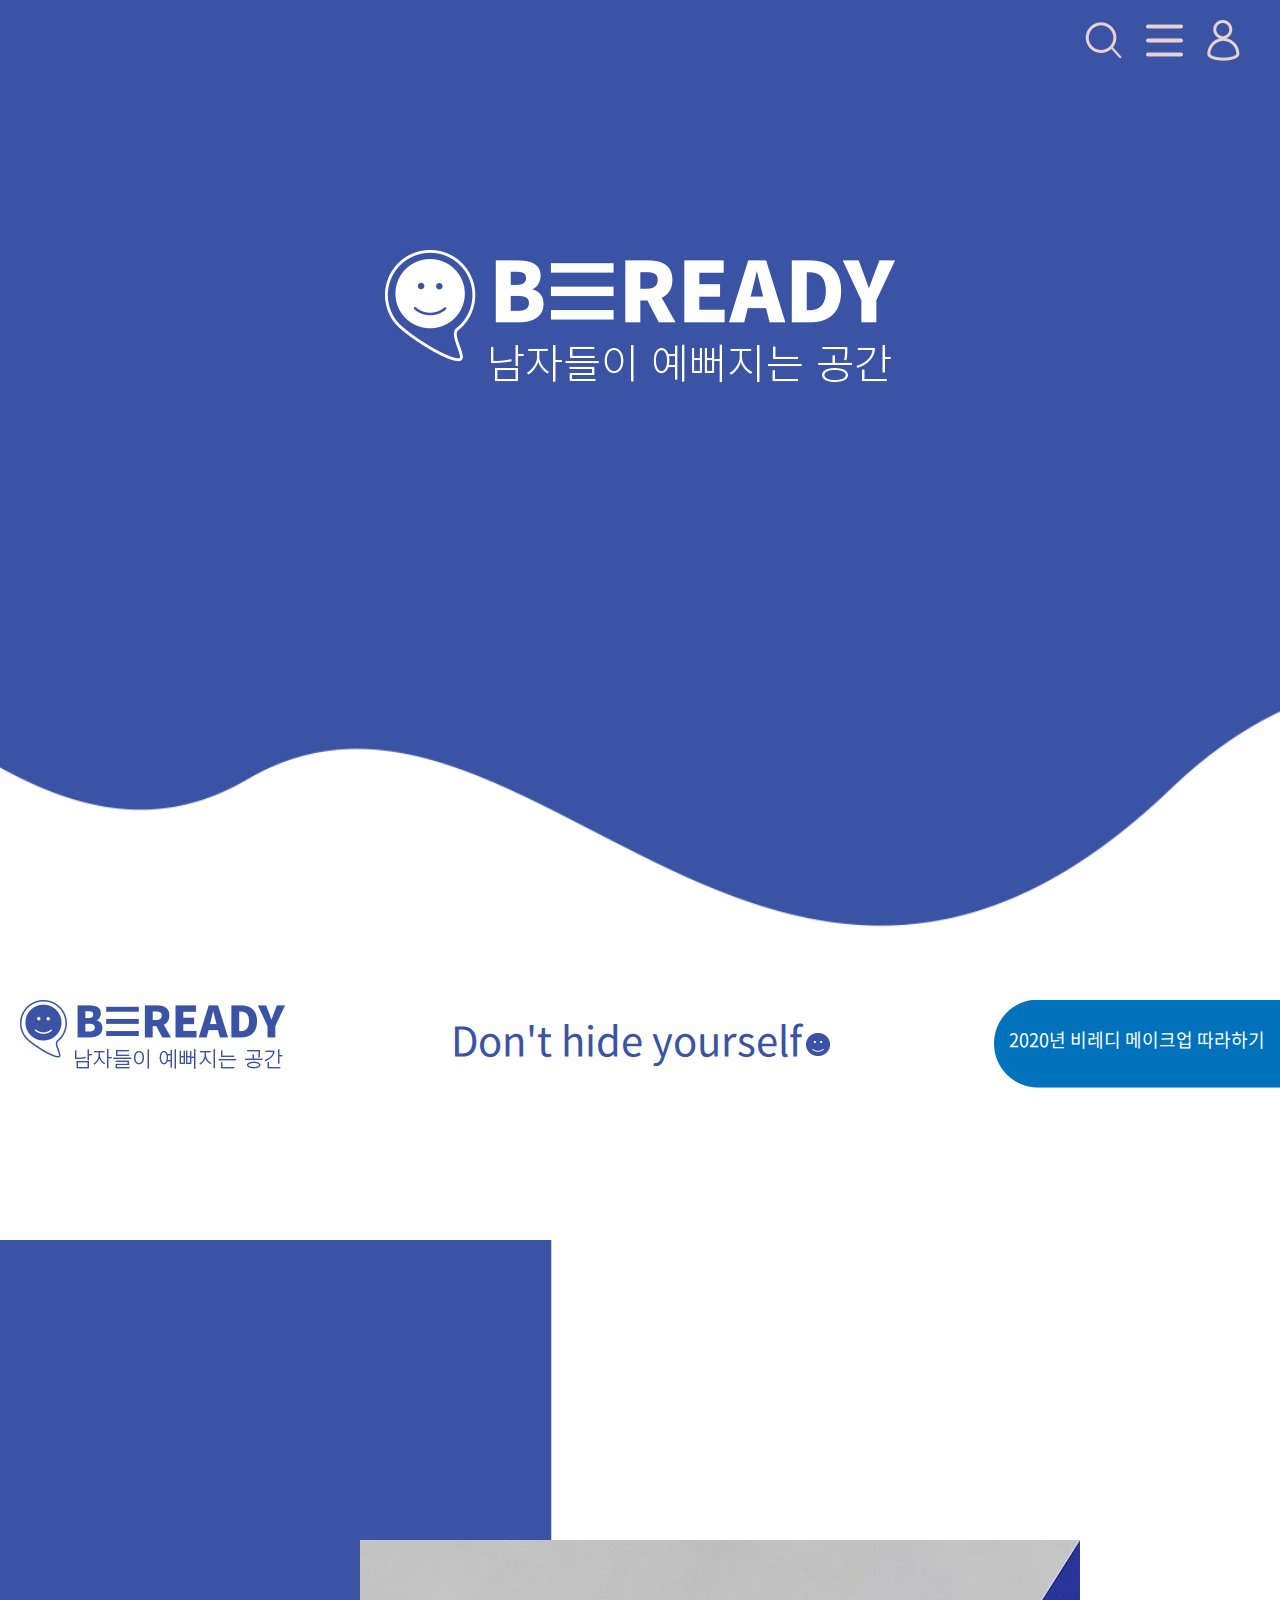
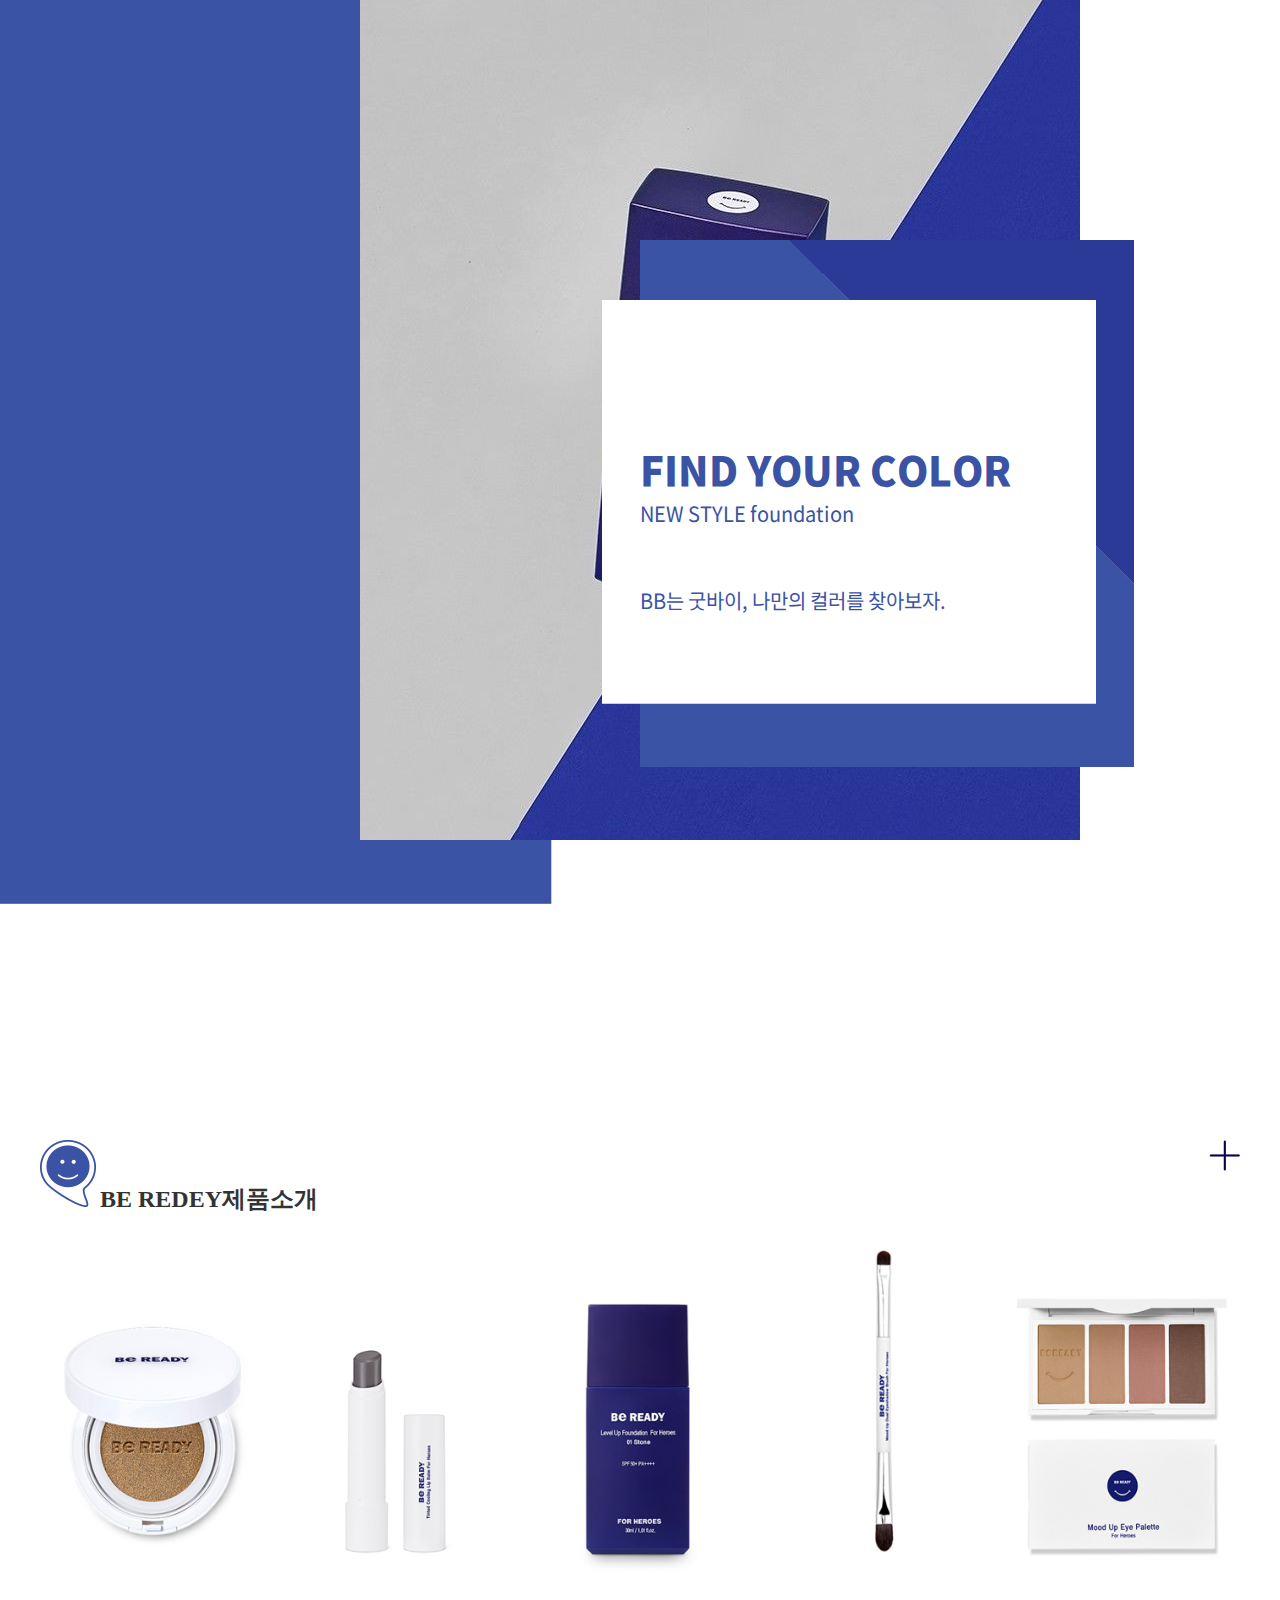
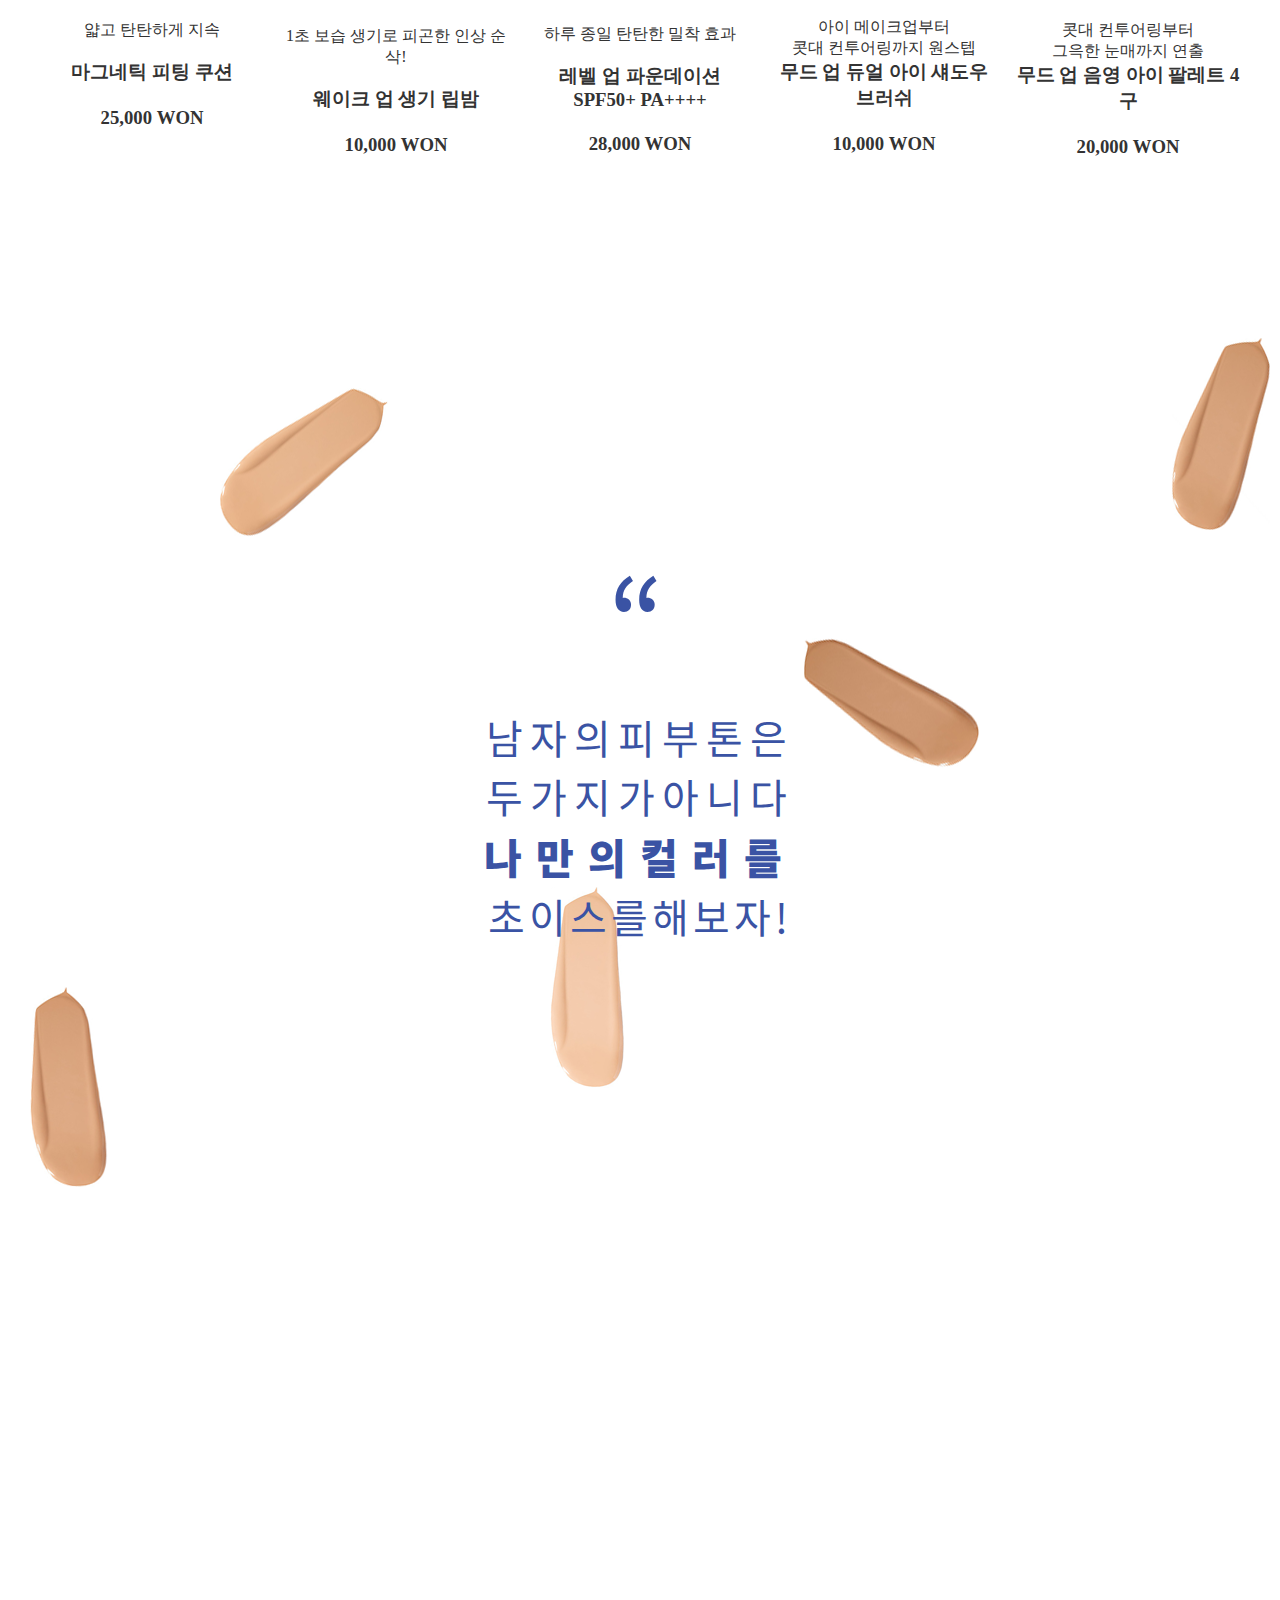
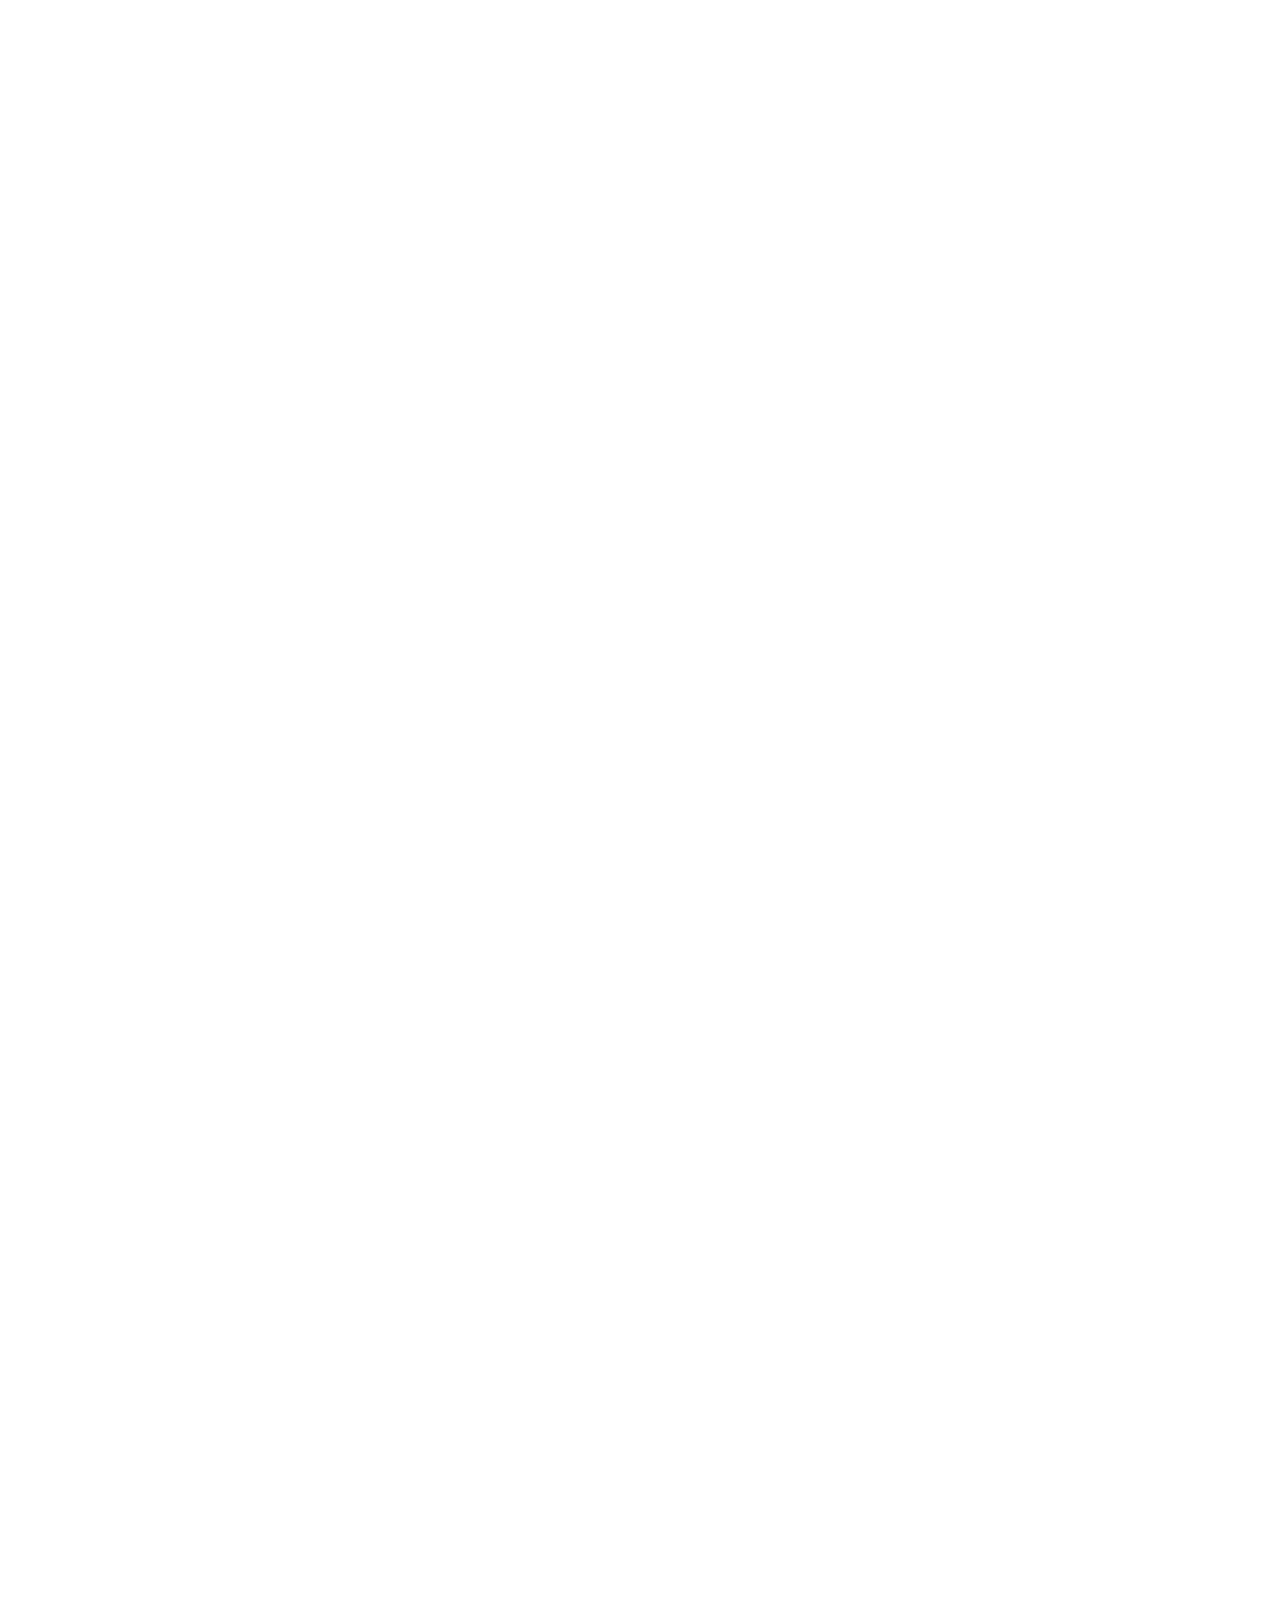
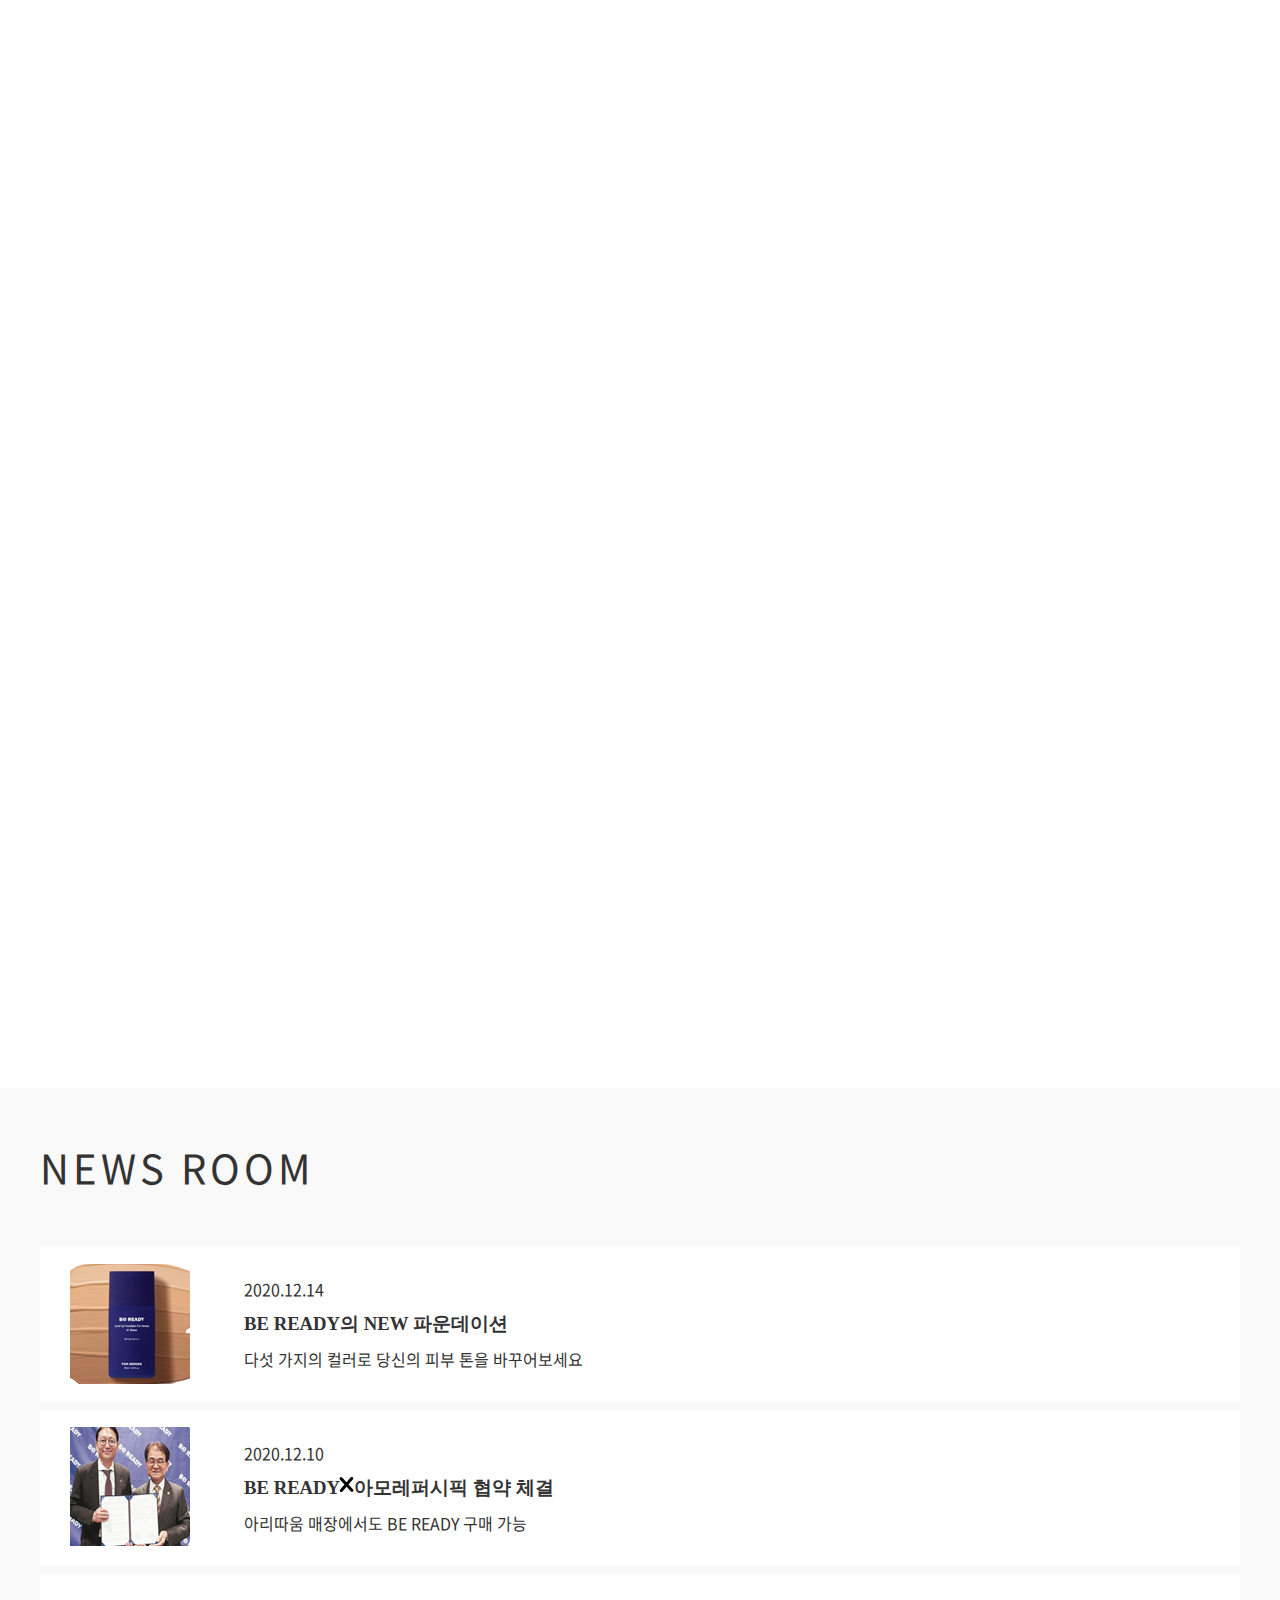
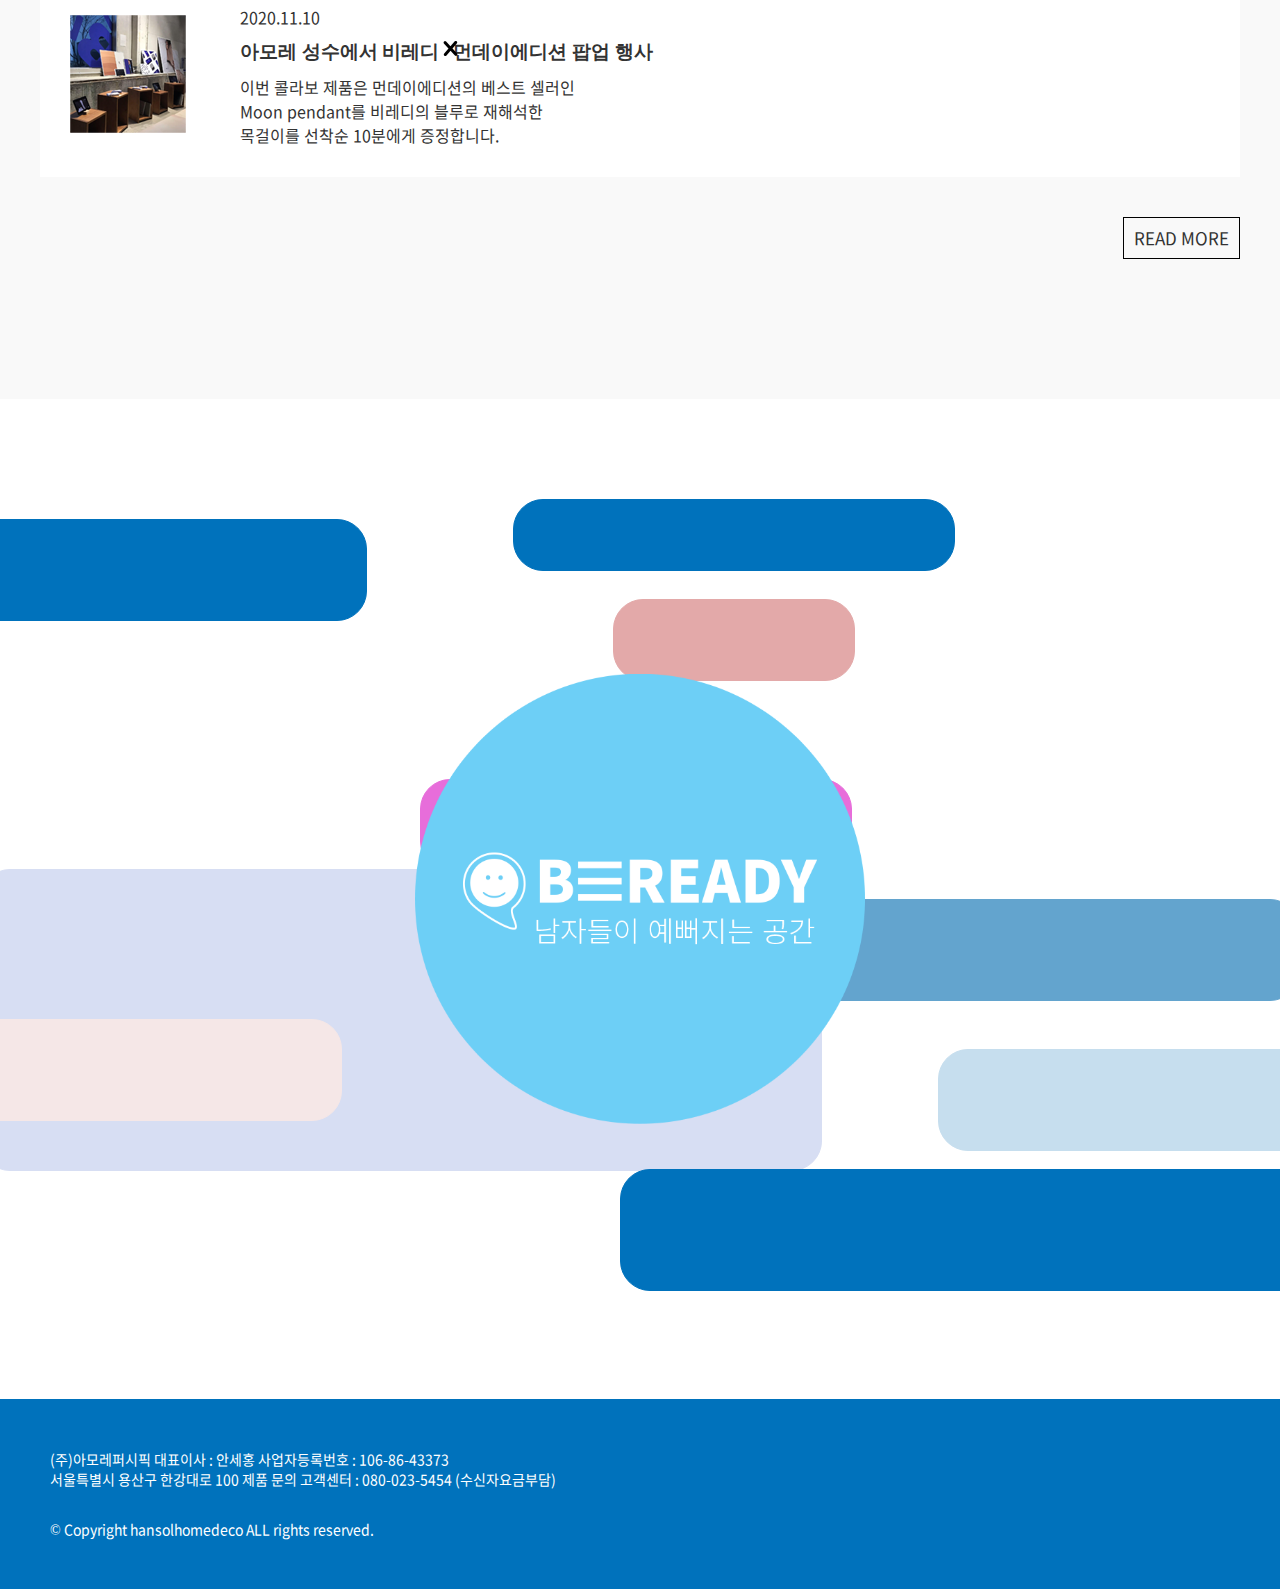
==== index.html @ 433a4b52 "1차" ====
<!DOCTYPE html>
<html lang="ko">
<head>
    <meta charset="UTF-8">
    <title>Beready</title>
    
       <script src="https://cdnjs.cloudflare.com/ajax/libs/jquery/3.4.1/jquery.min.js"></script>
       
    <link rel="stylesheet" href="https://use.fontawesome.com/releases/v5.11.0/css/all.css">
    <link rel="stylesheet" type="text/css" href="css/style.css">
    <link rel="stylesheet" type="text/css" href="css/animate.css">
    
    <link rel="stylesheet" type="text/css" href="css/default.css">
    <link rel="stylesheet" type="text/css" href="css/include.css">
    <link rel="stylesheet" type="text/css" href="css/main.css">
    <link rel="stylesheet" type="text/css" href="fonts/fonts.css"> 
    
    <script type="text/javascript" src="js/script.js"></script>
    <script type="text/javascript" src="js/jquery.js"></script>
    <script type="text/javascript" src="js/jquery-3.6.0.min.js"></script>
    <script type="text/javascript" src="js/slick.min.js"></script>
    <script type="text/javascript" src="js/wow.min.js"></script>  
    <script type="text/javascript" src="js/main.js"></script>
</head>
<body>
    <!--전체-->
    <div class="wRap">
        <!--헤더-->
        <header id="header" class="fiexd">
            <div class="inner cf">
            <!--gnb-->
            <ul class="gnb">        
                <li class="ken"><a href="#"><img src="images/kensaku.png" alt="검색"></a></li>
                <li class="menu"><a href="#"><img src="images/hamBar.png" alt="메뉴"></a></li>
                <li class="login"><a href="#"><img src="images/login.png" alt="개인정보"></a></li>
            </ul>
            <!--gnb-->
            </div>
        </header>
        <!--헤더-->
        <!--컨테이너-->
        <div id="container">
            <!--메인슬라이더-->
            <div class="mainSlider">
                
                <h1><img src='images/mainLogo2.png' alt="메인로고"></h1>
            </div>
            <!--메인슬라이더-->
            <!--메인컨텐츠01-->
            <div class="mainCon01">
                <ul class="mainCon01List">
                    <li class="con01Logo con01Logo-Fixed">
                        <a href="#">
                        <img src="images/coteiLogo.png" alt="로고">
                        </a>
                    </li>
                    <li class="con01Text">
                        <p>Don't hide yourself</p>
                        <img src="images/smile.png" alt="smlie">
                    </li>
                    <li class="con01BtnT">
                        <a href="#">
                        <p>2020년 비레디 메이크업 따라하기</p>
                        <img src="images/ddsdsds.jpg">
                        </a>
                    </li>
                </ul>
                 <!--비디오-->
                  <video id="mainVideo" autoplay muted loop>
                   <source src="images/1997318323.mp4" type="video/mp4">
               </video>
                 <!--비디오-->
            </div>
            <!--메인컨텐츠01-->
            <!--메인컨텐츠02-->
            <div class="mainCon02">
                <ul class="hake">
                    <li class="hake1"></li>
                    <li class="hake2 inner"><img src="images/hake2.png"></li>
                    <li class="hake3"><img src="images/hake3.png"></li>
                    <li class="hake4"><img src="images/hake4.png"></li>
                </ul>
                <p><span class="find">FIND YOUR COLOR</span> <br>
                NEW STYLE foundation<br><br><br>
                BB는 굿바이, 나만의 컬러를 찾아보자.
                </p>
            </div>
            <!--메인컨텐츠02-->
            
            <!--메인컨텐츠03-->
            <div class="mainCon03">
                <div class="mainConT inner cf">
                    <img src="images/shouginLogo.png">
                    <h2>BE REDEY제품소개</h2>
                <!--더보기-->
                <div class="moreBtn">
                    <a href="#"><img src="images/plusB2.png" alt="제품 바로가기"></a>
                </div>
                <!--더보기-->
                </div>
                <ul class="cf imgMom">
                    <!--쿠션-->
                     <li>
                         <div class="con03Img">
                            <a href="#"><img src="/images/shouhin1.png" alt="쿠션"></a>
                         </div>
                            <!--컨3info-->
                            <div class="con03Info">
                                <p>얇고 탄탄하게 지속</p><br>
                                <h3>마그네틱 피팅 쿠션<br><br>
                                <span>25,000 WON</span>
                                </h3>    
                                
                            </div>
                            <!--컨03info-->
                      </li>
                    <!--쿠션-->
                    
                    <!--립밤-->
                     <li>
                         <div class="con03Img">
                            <a href="#"><img src="/images/shouhin2.png" alt="립밤"></a>
                         </div>
                            <!--컨3info-->
                            <div class="con03Info">
                                <p>1초 보습 생기로 피곤한 인상 순삭!</p><br>
                                <h3>웨이크 업 생기 립밤<br><br>
                                <span>10,000 WON</span>
                                </h3>    
                                
                            </div>
                            <!--컨03info-->
                      </li>
                    <!--립밤-->
                    
                    <!--파운데이션-->
                     <li>
                         <div class="con03Img">
                            <img src="/images/shouhin3.png" alt="파운데이션">
                         </div>
                            <!--컨3info-->
                            <div class="con03Info">
                                
                                <p>하루 종일 탄탄한 밀착 효과</p><br>
                                <h3>레벨 업 파운데이션<br>
                                SPF50+ PA++++<br><br>
                                <span>28,000 WON</span>
                                </h3>    
                                
                            </div>
                            <!--컨03info-->
                      </li>
                    <!--파운데이션-->
                    
                     <!--브러쉬-->
                     <li>
                         <div class="con03Img">
                            <img src="/images/shouhin4.png" alt="브러쉬">
                         </div>
                            <!--컨3info-->
                            <div class="con03Info">
                                
                                <p>아이 메이크업부터<br>
                                콧대 컨투어링까지 원스텝</p>
                                <h3>무드 업 듀얼 아이 섀도우 브러쉬<br><br>
                                
                                <span>10,000 WON</span>
                                </h3>
                                   
                            </div>
                            <!--컨03info-->
                      </li>
                    <!--브러쉬-->
                    
                    <!--팔레트-->
                     <li>
                         <div class="con03Img">
                            <a href="#"><img src="/images/shouhin5.png" alt="팔레트"></a>
                         </div>
                            <!--컨3info-->
                            <div class="con03Info">
                                
                                <p>콧대 컨투어링부터<br>
                                그윽한 눈매까지 연출</p>
                                <h3>무드 업 음영 아이 팔레트 4구<br><br>
                                <span>20,000 WON</span>
                                </h3>
                                
                            </div>
                            <!--컨03info-->
                      </li>
                    <!--팔레트-->
                    
                </ul>
            </div>
            <!--메인컨텐츠03-->
            <!--메인컨텐츠04-->
            <div class="mainCon04">
                <p><span class="span3">“</span><br>
                <span>남자의피부톤은<br>
                두가지가아니다</span><br>
                <span class="span1"> 
                나만의컬러를</span><br>
                <span class="span2">초이스를해보자!</span>
                </p>
                <ul class="con04leaf">
                    <li class="leaf1"><img src="images/pa1.png" alt="파운1"></li>
                    <li class="leaf2"><img src="images/pa2.png" alt="파운2"></li>
                    <li class="leaf3"><img src="images/pa3.png" alt="파운3"></li>
                    <li class="leaf4"><img src="images/pa4.png" alt="파운4"></li>
                    <li class="leaf5"><img src="images/pa5.png" alt="파운5"></li>
                </ul>
            </div>
            <!--메인컨텐츠04-->
            <!--메인컨테츠05-->
            <div class="mainCon05">
                <ul class="cf">
                    <li class="man1 wow bounceInUp" data-wow-delay="0.6s"><img src="images/otoco2-85.png" alt="남자사진"></li>
                    <li class="man2 wow bounceInUp" data-wow-delay="0.6s"><img src="images/otoco3.png" alt="남자사진2"></li>
                    <li class="man3 wow bounceInUp" data-wow-delay="0.6s"><img src="images/otoco2.png" alt="남자사진3"></li>
                    <li class="man4 wow bounceInUp" data-wow-delay="0.6s"><img src="images/otocoP1.png" alt="남자사진4"></li>
                </ul>
            </div>
            <!--메인컨테츠05-->
            <!--메인컨텐츠06-->
            <div class="mainCon06">
                <div class="inner cf">
                    <h2>
                        NEWS ROOM
                    </h2>
                    <ul class="con06List">
                        <!--뉴파운데이션-->
                        <li class="news1 cf"><a href="#"><img src="images/news1.png" alt="뉴파운데이션"></a>
                            <!--con06info-->
                            <div class="con06Info">
                                <a href="#">
                                <p>2020.12.14</p>
                                <h3>BE READY의 NEW 파운데이션</h3>
                                <p>다섯 가지의 컬러로 당신의 피부 톤을 바꾸어보세요</p>
                                </a>
                            </div>
                            <!--con06info-->
                         </li>
                         <!--뉴파운데이션-->
                         
                        <!--협약체결-->
                        <li class="news2"><a href="#"><img src="images/news2.png" alt="협약"></a>
                            <!--con06info-->
                            <div class="con06Info">
                                <a href="#">
                                <p>2020.12.10</p>
                                <h3>BE READY&nbsp&nbsp&nbsp아모레퍼시픽 협약 체결</h3>
                                <p>아리따움 매장에서도 BE READY 구매 가능</p>
                                </a>
                                <!--x버튼-->
                                <div class="xBtn">
                                    <img src="images/xB.png" alt="x모양">
                                </div>
                                <!--x버튼-->                                
                            </div>
                            <!--con06info-->
                         </li>
                         <!--협약체결-->
                         
                        <!--팝업행사-->
                        <li class="news3"><a href="#"><img src="images/news3.png" alt="팝업"></a>
                            <!--con06info-->
                            <div class="con06Info">
                                <a href="#">
                                <p>2020.11.10</p>
                                <h3>아모레 성수에서 비레디&nbsp&nbsp&nbsp먼데이에디션 팝업 행사</h3>
                                <p>이번 콜라보 제품은 먼데이에디션의 베스트 셀러인<br>
                                Moon pendant를 비레디의 블루로 재해석한<br>
                                목걸이를 선착순 10분에게 증정합니다.</p>
                                </a>
                                <!--x버튼-->
                                <div class="xBtn2">
                                    <img src="images/xB.png" alt="x모양">
                                </div>
                                <!--x버튼-->                                
                            </div>
                            <!--con06info-->
                         </li>
                         <!--팝업행사-->
                    </ul>
                         <!--더보기버튼-->
                         <div class="moreView">
                             <a href="#"><p>READ MORE</p></a>
                         </div>
                         <!--더보기버튼-->
                </div>
            </div>
            <!--메인컨텐츠06-->
            <!--메인컨텐츠07-->
            <div class="mainCon07">
                <div class="lastLogo"><img src="images/lastMarui.png" class="chatBox"></div>
                <ul class="con07List">
                    <li class="tokei1 ball">도형1</li>
                    <li class="tokei2">도형2</li>
                    <li class="tokei3">도형3</li>
                    <li class="tokei4">도형4</li>
                    <li class="tokei5">도형5</li>
                    <li class="tokei6">도형6</li>
                    <li class="tokei7">도형7</li>
                    <li class="tokei8">도형8</li>
                    <li class="tokei9 ball2">도형9</li>
                </ul>
            </div>
            <!--메인컨텐츠07-->
        </div>
        <!--컨테이너-->
        <!--푸터-->
        <div class="bottom-bar"></div>
        <footer id="footer">
            <div class="inner">
                <!--푸터정보-->
                <p class="fInfo">
                <span>(주)아모레퍼시픽 대표이사 : 안세홍 사업자등록번호 : 106-86-43373</span>
                <span>서울특별시 용산구 한강대로 100 제품 문의 고객센터 : 080-023-5454 (수신자요금부담)</span>
                </p>
                <p class="lastF">&copy; Copyright hansolhomedeco ALL rights reserved.</p>
                <!--푸터정보-->
            </div>
            
        </footer>
        <!--푸터-->
    </div>
    <!--전체-->
</body>
---- css/style.css ----
.ball{

    
    left: 150px;
    margin-left:-150px;
    animation: rotaball 10s 0.9s infinite alternate;
    
}

@keyframes rotaball{
    0%{}
    100%{
       left:50%;
       transform: translate(1000px);
    }
    
}


.ball2{
    overflow: hidden;
    animation: rotaball2 5s 1s infinite alternate;
}

@keyframes rotaball2{
    0%{}
    100%{
        transform: translate(1000px);
    }
}
---- css/default.css ----
@charset "utf-8";

*{}                                             
body,h1,h2,h3,h4,h5,h6,p,dl,dd{margin: 0;}

h1,h2,h3,h4,h5,h6{
    
}

body{
    min-width: 1200px; 
    color: #333;
    margin: 0;
}


ul{
    margin: 0;
    padding: 0;
    list-style: none;
}
a{
    text-decoration: none;
    color: #333;
}
.inner{
    width:  1200px;
    margin: 0 auto;
}
.cf::after{
    content: "";
    display: block;
    clear: both;
}
---- css/include.css ----
@charset "utf-8";

/*마우스커서*/
body { cursor: url(../images/sssssss.png), auto !important; }
/*로딩시 반짝*/
body{
    animation: fadein 1000ms ease-out;
    -moz-animation: fadein 1000ms ease-out; 
    -webkit-animation: fadein 1000ms ease-out; 
    -o-animation: fadein 1000ms ease-out; 
}
@keyframes fadein {
    from {opacity:0;}
    to {opacity:100;}
}

@-moz-keyframes fadein { 
    from {opacity:0;}
    to {opacity:100;}
}


@-webkit-keyframes fadein { 
    from {opacity:0;}
    to {opacity:100;}
}
@-o-keyframes fadein { 
    to {opacity: 100;}
}


/*헤더*/
#header{}
#header.fiexd{
    position: fixed;
    top:0;
    left: 0;
    width: 100%;
    height: 80px;
    z-index: 100;
    background: #3a53a4;
    
}
#header .inner{position: relative;}
.gnb{
    text-align: right;
    padding-top: 20px;
    vertical-align: middle;
}
.gnb li{
    vertical-align: top;
    padding-left: 20px;
    display: inline-block;
}
.gnb li a{}

.gnb .ken{vertical-align: middle;}
.gnb .menu{vertical-align: middle;}
.gnb .login{vertical-align: middle;}

/*footer*/

#footer{
    background:#0072BC; 
    font-size: 14px;
    color: #fff;
    padding: 50px;
    font-family: "NotoSans";
    
}
.inner{
    position: relative;
}
.fInfo{}
.fInfo p{
        padding: 30px;
}
.fInfo span{
    display: block;
}
.fInfo p{
    
}
.lastF{
    padding-top: 30px ;
}
---- css/main.css ----
@charset "utf-8";

#container{}

.mainSlider{
    background: url(../images/muya.png)no-repeat center center;
    background-size: cover;
    height: 1000px;
}
.mainSlider h1{
    text-align: center;
    padding-top:250px;
}
.mainSlider h1 img{
}
/*메인컨01*/
.mainCon01{
    position: relative;
    text-align: center;
    overflow: hidden;
}
.mainCon01List{
    display: inline-block;
    text-align: center;
    height: 80px;
    line-height: 80px;
}
.mainCon01List li{
}

.mainCon01List .con01Logo{
    position: absolute;
    left: 20px;
    

}
.mainCon01List .con01Logo a{}
.mainCon01List .con01Logo a img{}

.mainCon01List .con01Text{
    }
.mainCon01List .con01Text p{
    font-family: "NotoSans";
    font-size: 40px;
    color: #3a53a4;
    display: inline-block;

}
.mainCon01List .con01Text img{}
.mainCon01List .con01BtnT{
}
.mainCon01List .con01BtnT p{
    position: absolute;
    right: 0;
    top:0;
    z-index: 1;
    color: #fff;
    font-size: 18px;
    padding: 0 15px;
    font-family: "NotoSans";
    
    
}
.mainCon01List .con01BtnT img{
    position: relative;
    display: block;
    position: absolute;
    right: 0;
    top:0;
}

#mainVideo{
    width: 100%;
    display: block;
    margin-top: 10px;
}

/*메인컨02*/
.mainCon02{
    position: relative;
    overflow: hidden;
    height: 1300px;
    
    
}
.hake{}
.hake1{
    background:url(../images/hahakeke1.png)no-repeat center center;
    height: 1264px;
    
}
.hake2{
    position: absolute;
    top:300px;
    left: 360px;    
}
.hake2 img{

    
    
    }
.hake3{
    position: absolute;
    left:50%;
    top:600px;
    z-index: 4;
}
.hake4{
    position: absolute;
    left: 47%;
    top:660px;
    z-index: 5;
}

.mainCon02 p{
    position: absolute;
    top:800px;
    left:50%;
    font-family: "NotoSans";
    font-weight: 500;
    color: #3a53a4;
    font-size: 20px;
    z-index: 10;
}
.mainCon02 .find{
    font-size: 40px;
    font-weight: bold;
    color: #3a53a4;
}

/*메인컨03*/
.mainCon03{
    margin-top: 200px;
}
.mainConT{
    padding-bottom: 20px;
}
.mainConT img{display: inline-block;
}
.mainConT h2{display: inline-block;}
.mainConT .moreBtn{
    float: right;
    
   
    
}
.mainCon03 ul{
    width: 1200px;
    margin: 0 auto;
}
.mainCon03 li{
    float:left; 
    text-align: center;
    margin-right: 20px;
    width: 224px;
}
.mainCon03 li:last-child{margin-right: 0;}
.con03Img{}
.con03Img img{
    width: 100%;
}
.imgMom li:hover img{
    transform: scale(1.1);
    transition: transform 1s;}
.con03Info{
    padding-top: 15px;
    }
.con03Info h3{}
.con03Info p{
    
}
.con03Info span{}

/*메인컨텐추04*/
.mainCon04{
    margin-top: 80px;
    height: 1000px;
    
    background: #fff;
    position: relative;
    
}
.mainCon04 p{
    
   
    position: absolute;
    top:50%;
    left: 50%;
    transform:translate(-50%, -50%);
    font-size: 40px;
    font-family: "NotoSans";
    color: #3a53a4;
    letter-spacing:7px;
    text-align: center;
    z-index: 1;
}
.mainCon04 span{
    
    font-weight: 500;
}
#container .mainCon04 .span3{
    text-align: center;
    font-size: 120px;
}
.mainCon04 .span1{
    font-weight: bold;
    letter-spacing: 13.9px;
    font-size: 41px;
}
.span2{
    
    letter-spacing: 4px;
}


.con04leaf{
    position: 
}
.leaf1{}
.leaf1 img{
    position: absolute;
    top:100px;
    right: 10px;
}
.leaf2{}
.leaf2 img{
    position: absolute;
    top:400px;
    right: 300px;
}
.leaf3{}
.leaf3 img{
    position: absolute;
    bottom:150px;
    left: 550px;
}
.leaf4{}
.leaf4 img{
        position: absolute;
    top:150px;
    left: 220px;
}
.leaf5{}
.leaf5 img{
        position: absolute;
    bottom:50px;
    left:30px;
}
/*maincon05*/

.mainCon05{
    position: relative;
    margin-top: 200px;
    
}
.mainCon05 ul{height: 2850px;}
.mainCon05 .man1{
    position: absolute;
    top:10px;
    left: 280px;
}
.mainCon05 .man2{
    position: absolute;
    right: 360px;
    top:500px;
}
.mainCon05 .man3{
    position: absolute;
    left: 360px;
    top:1200px;
    z-index: 1;
}
.mainCon05 .man4{
    position: absolute;
    right: 0;
    top:1500px;
    
}

/*메인컨텐츠06*/
.mainCon06{
    background: #F9F9F9;
    padding-bottom: 100px;
    
}
.inner{
    
}
.mainCon06 h2{
    font-size: 40px;
    letter-spacing: 4px;
    font-family: "NotoSans";
    font-weight: 400;
    padding: 50px 0;
}
.con06List{}
.con06List li{
    padding-left: 30px;
}
.news1{
    background: #fff;
    
}
.news1 img{
    
    vertical-align: middle;
     
}
.news1 .con06Info{
    display: inline-block;
    vertical-align: middle;
    padding: 30px 0;  
    padding-left: 50px;
}
.news1 .con06Info p{
    font-family: "NotoSans";
}
.news1 .con06Info h3{
    padding: 10px 0;
}

.news2{
    background: #fff;
    margin: 10px 0;
    position: relative;
}
.news2 a{vertical-align: middle;}
.news2>img{
    border: 1px solid black;
    vertical-align: middle;
}
.news2 .con06Info{
    display: inline-block;
    vertical-align: middle;
    padding: 30px 0;  
    padding-left: 50px;    
}
.news2 .con06Info p{
    font-family: "NotoSans";
}
.news2 .con06Info h3{
    padding: 10px 0;    
}
.xBtn{
    position: absolute;
    top:66px;
    left:299px;
}
.xBtn img{}

.news3{
    background: #fff;
    position: relative;
}

.news3 a{vertical-align: middle;}
.news3>img{
    border: 1px solid black;
    vertical-align: middle;
}
.news3 .con06Info{
    display: inline-block;
    padding: 30px 0;
    vertical-align: middle;
    padding-left: 50px;    
}
.news3 .con06Info p{
    font-family: "NotoSans";
}
.news3 .con06Info h3{
    padding: 10px 0;    
}
.xBtn2{
    position: absolute;
    top:66px;
    left:403px;
}
.xBtn2 img{}

.moreView{
    padding: 40px 0;
    float: right;
    
    
    z-index: 1;
    
}
.moreView p{
    display: inline-block;
    border: 1px solid black;
    padding: 0 10px;
    font-size: 17px;
    font-family: "NotoSans";
    height: 40px;
    line-height: 40px;
}
.moreView a{
    
    display: block;
    
}

/*maincon07*/

.lastLogo {text-align: center; margin-top: 0;}
.chatBox {animation: motion 0.9s linear 0s  infinite alternate; margin-top: 0;}
        
@keyframes motion {
	0% {margin-top: 20px;}
	100% {margin-top: 0;}
}

.mainCon07{
    position: relative;
    height: 1000px;
    overflow: hidden;
}
.mainCon07 img{
    position: absolute;
    top:50%;
    left: 50%;
    transform:translate(-50%, -50%);
    z-index: 2;
    width: 450px;
}
.con07List{}
.tokei1{
    border: 1px solid #0072BC;
    background: #0072BC;
    
    border-radius: 30px;
    padding: 20px;
    width: 500px;
    height: 60px;
    text-indent: -9999px;
    position: absolute;
    left: -25px;
    top:120px;
}
.tokei2{
    border: 1px solid #0072BC;
    background: #0072BC;
    
    border-radius: 30px;
    padding: 20px;
    width: 400px;
    height: 30px;
    text-indent: -9999px;
    position: absolute;
    right: 325px;
    top:100px;
}
.tokei3{
     border: 1px solid #E3A9A9;
    background: #E3A9A9;
    
    border-radius: 30px;
    padding: 20px;
    width: 200px;
    height: 40px;
    text-indent: -9999px;
    position: absolute;
    right: 425px;
    top:200px;
}
.tokei4{
    border: 1px solid #E76DDA;
    background: #E76DDA;
    
    border-radius: 30px;
    padding: 20px;
    width: 390px;
    height: 50px;
    text-indent: -9999px;
    position: absolute;
    left: 420px;
    top:380px;
    z-index: 1;
}
.tokei5{
    border: 1px solid #63A4CE;
    background: #63A4CE;
    border-radius: 30px;
    padding: 20px;
    width: 500px;
    height: 60px;
    text-indent: -9999px;
    position: absolute;
    right: -20px;
    top:500px;
}
.tokei6{
    border: 1px solid #C6DEEE;
    background: #C6DEEE;
    border-radius: 30px;
    padding: 20px;
    width: 500px;
    height: 60px;
    text-indent: -9999px;
    position: absolute;
    right: -200px;
    top:650px;
}
.tokei7{
    border: 1px solid #F5E7E7;
    background: #F5E7E7;
    border-radius: 30px;
    padding: 20px;
    width: 500px;
    height: 60px;
    text-indent: -9999px;
    position: absolute;
    left: -200px;
    top:620px;
    z-index: 1;
}
.tokei8{
    border: 1px solid #D7DEF3;
    background: #D7DEF3;
    border-radius: 30px;
    padding: 20px;
    width: 800px;
    height: 260px;
    text-indent: -9999px;
    position: absolute;
    left: -20px;
    top:470px;
}
.tokei9{
    border: 1px solid #0072BC;
    background: #0072BC;
    border-radius: 30px;
    padding: 20px;
    width: 800px;
    height: 80px;
    text-indent: -9999px;
    position: absolute;
    left: 620px;
    top: 770px;
}
---- fonts/fonts.css ----
@font-face {
    font-family: 'NotoSans';
    font-style: normal;
    font-weight: 100;
    src: local('NotoSans-Thin'),
        url('NotoSans-Thin.woff2') format('woff2'), 
        url('NotoSans-Thin.woff') format('woff'),
        url('NotoSans-Thin.ttf') format('truetype'),
        url('NotoSans-Thin.otf') format('opentype'),
        url('NotoSans-Thin.eot') format('embedded-opentype');
}

@font-face {
    font-family: 'NotoSans';
    font-style: normal;
    font-weight: 400;
    src: local('NotoSans-Regular'),
        url('NotoSans-Regular.woff2') format('woff2'), 
        url('NotoSans-Regular.woff') format('woff'),
        url('NotoSans-Regular.ttf') format('truetype'),
        url('NotoSans-Regular.otf') format('opentype'),
        url('NotoSans-Regular.eot') format('embedded-opentype');
}



@font-face {
    font-family: 'NotoSans-Bold';
    font-style: normal;
    font-weight: 700;
    src: local('NotoSans-Bold'),
        url('NotoSans-Bold.woff2') format('woff2'), 
        url('NotoSans-Bold.woff') format('woff'),
        url('NotoSans-Bold.ttf') format('truetype'),
        url('NotoSans-Bold.otf') format('opentype'),
        url('NotoSans-Bold.eot') format('embedded-opentype');
}

@font-face {
    font-family: 'NotoSans';
    font-style: normal;
    font-weight: 900;
    src: local('NotoSans'),
        url('NotoSans-Black.woff2') format('woff2'), 
        url('NotoSans-Black.woff') format('woff'),
        url('NotoSans-Black.ttf') format('truetype'),
        url('NotoSans-Black.otf') format('opentype'),
        url('NotoSans-Black.eot') format('embedded-opentype');
}





/*나눔명조*/

@font-face {
    font-family: 'NanumMyeongjoB';
    font-style: normal;
    font-weight: 400;
    src: local('NanumMyeongjoB'),
        url('NanumMyeongjoB.woff2') format('woff2'), 
        url('NanumMyeongjoB.woff') format('woff'),
        url('NanumMyeongjoB.ttf') format('truetype'),
        url('NanumMyeongjoB.otf') format('opentype'),
        url('NanumMyeongjoB.eot') format('embedded-opentype');
}


@font-face {
    font-family: 'NanumMyeongjoEB';
    font-style: normal;
    font-weight: 500;
    src: local('NanumMyeongjoEB'),
        url('NanumMyeongjoEB.woff2') format('woff2'), 
        url('NanumMyeongjoEB.woff') format('woff'),
        url('NanumMyeongjoEB.ttf') format('truetype'),
        url('NanumMyeongjoEB.otf') format('opentype'),
        url('NanumMyeongjoEB.eot') format('embedded-opentype');
}

/*amerigarmnd bt*/
@font-face {
    font-family: 'American Garamond BT';
    font-style: normal;
    font-weight: 500;
    src: local('American Garamond BT'),

        url('American Garamond BT.ttf') format('truetype'),

}
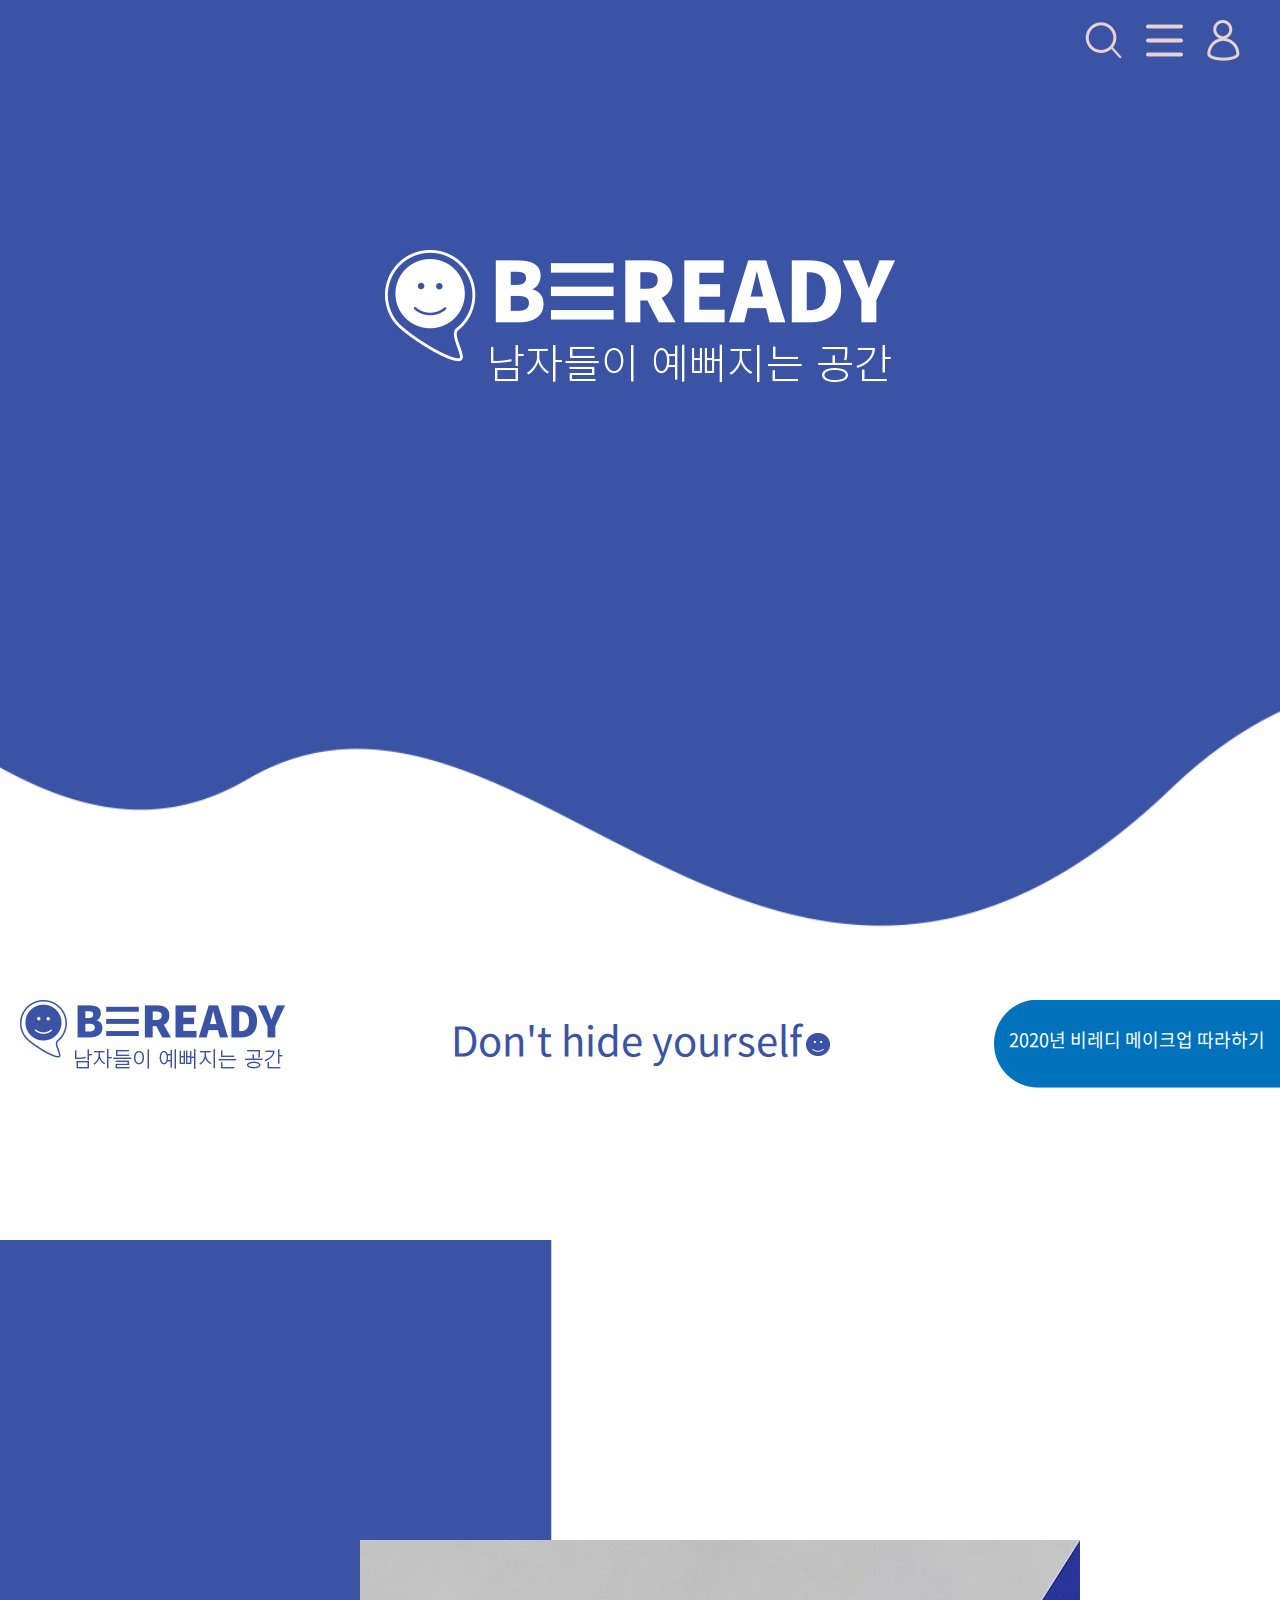
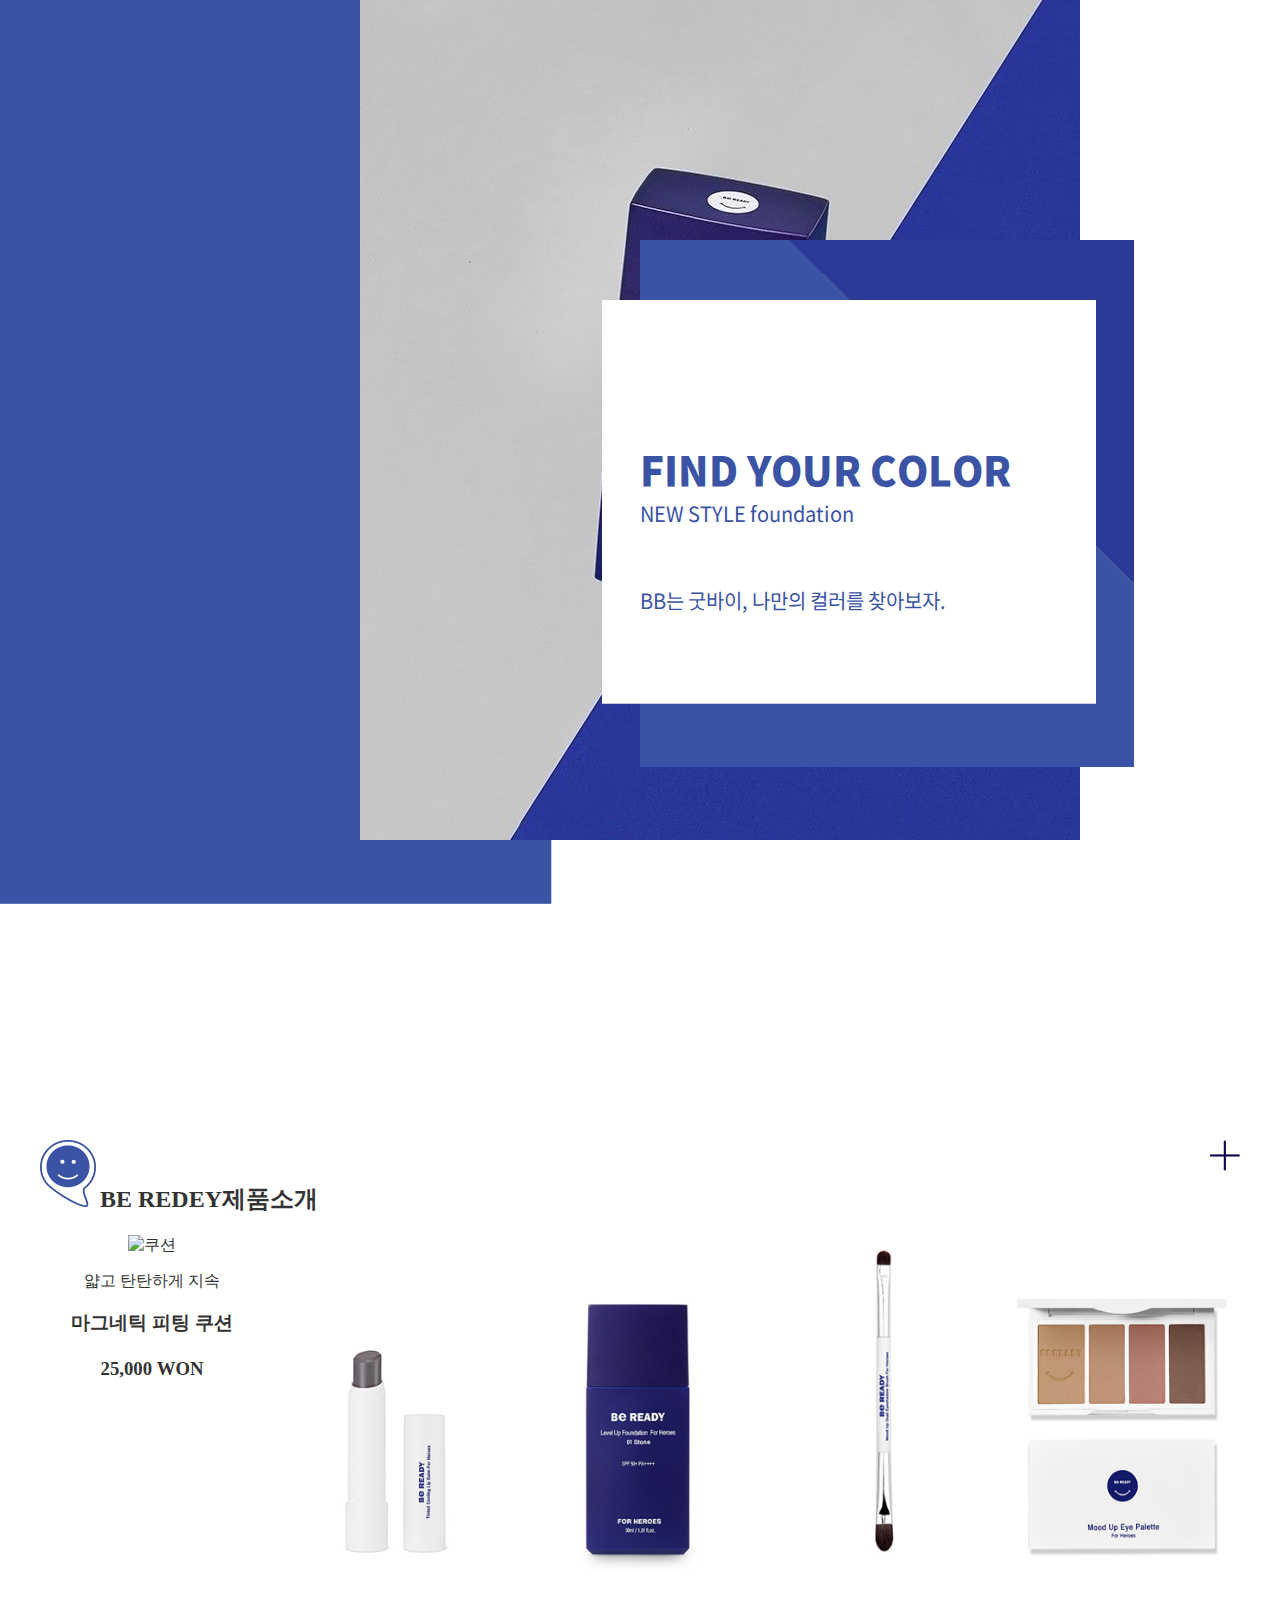
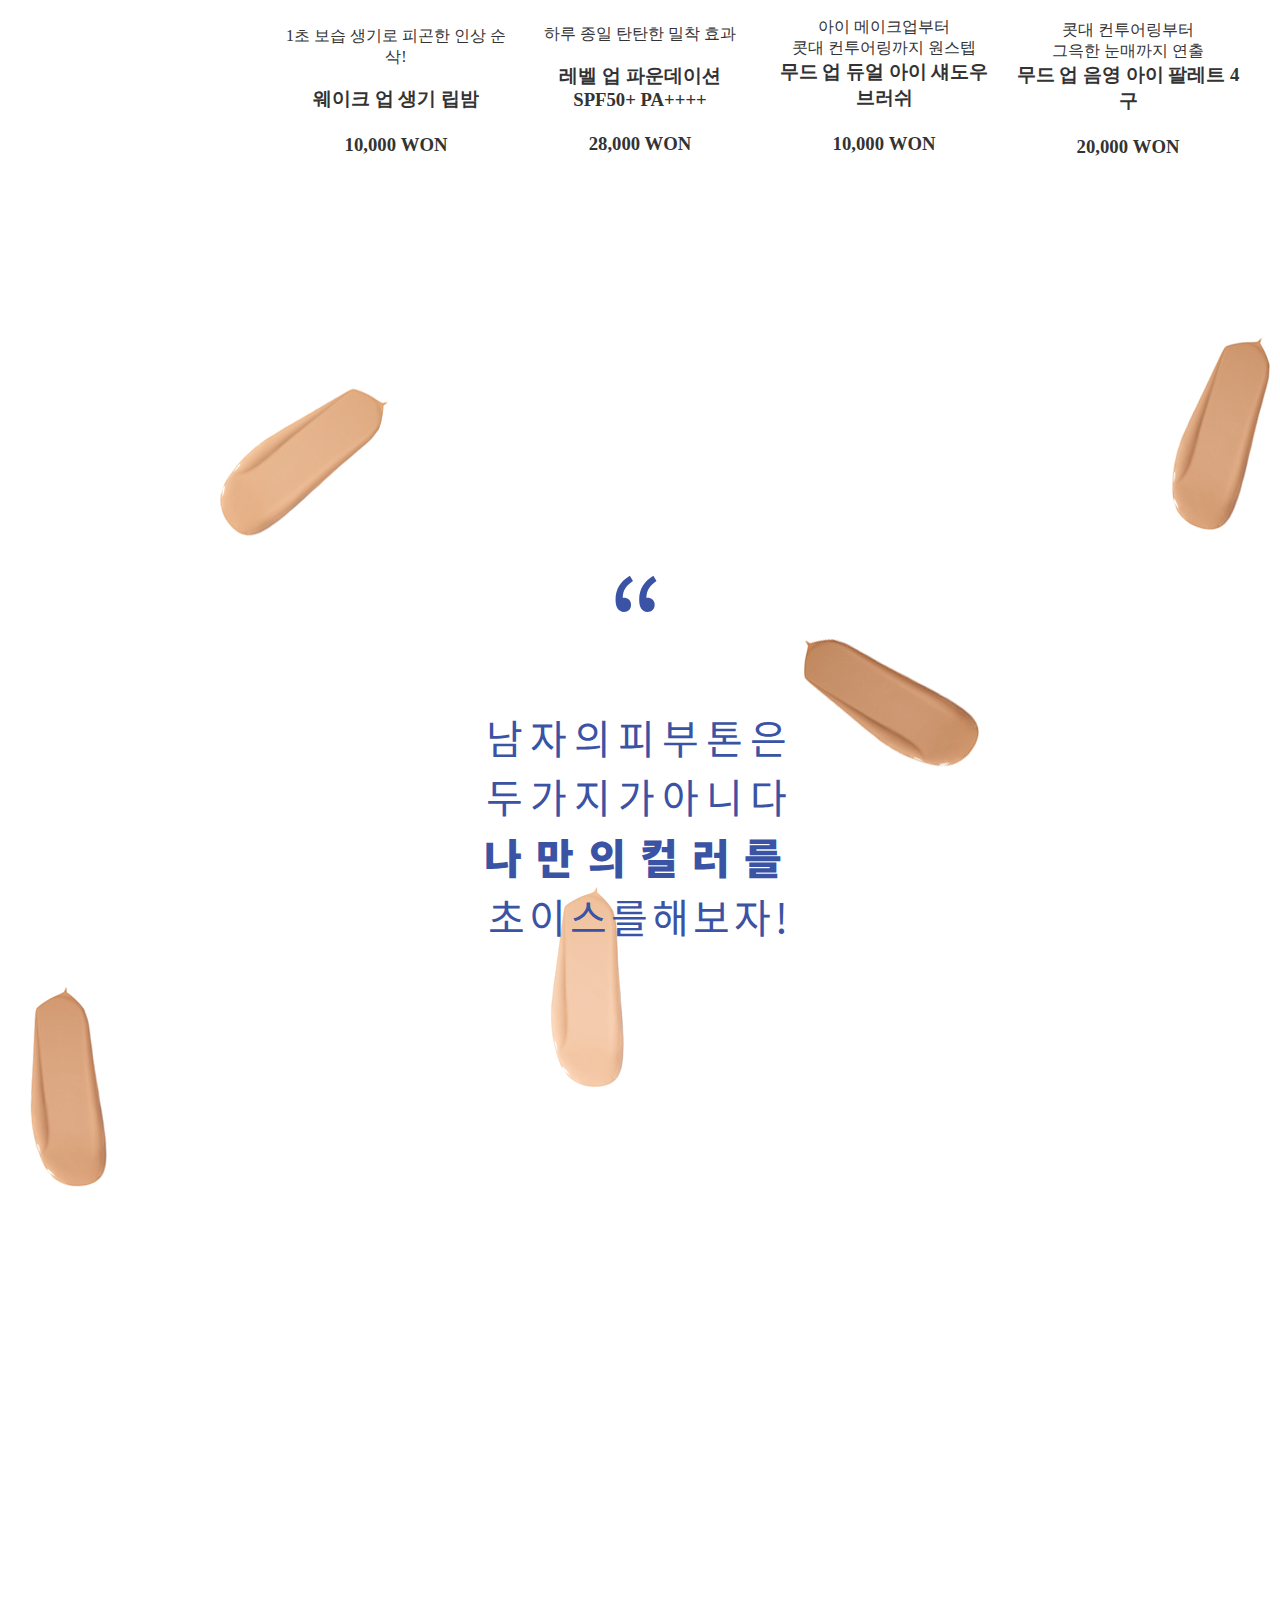
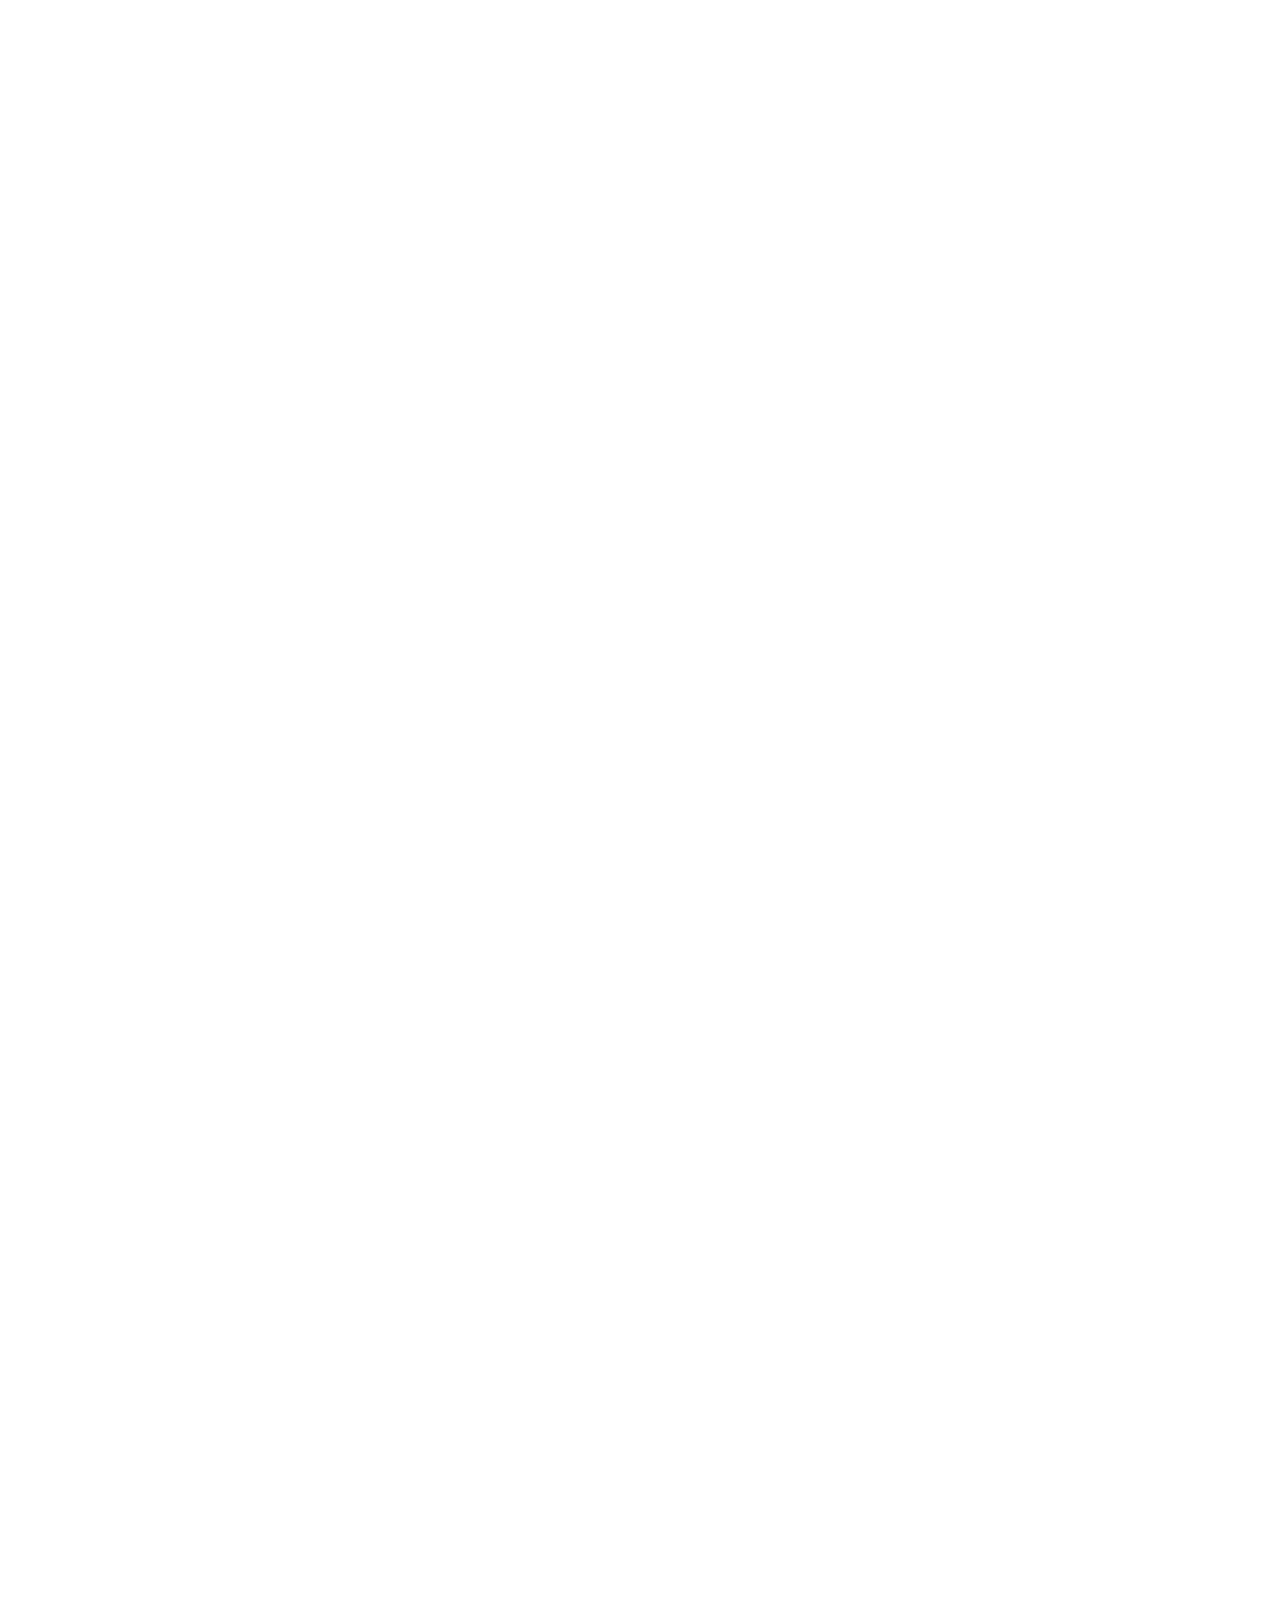
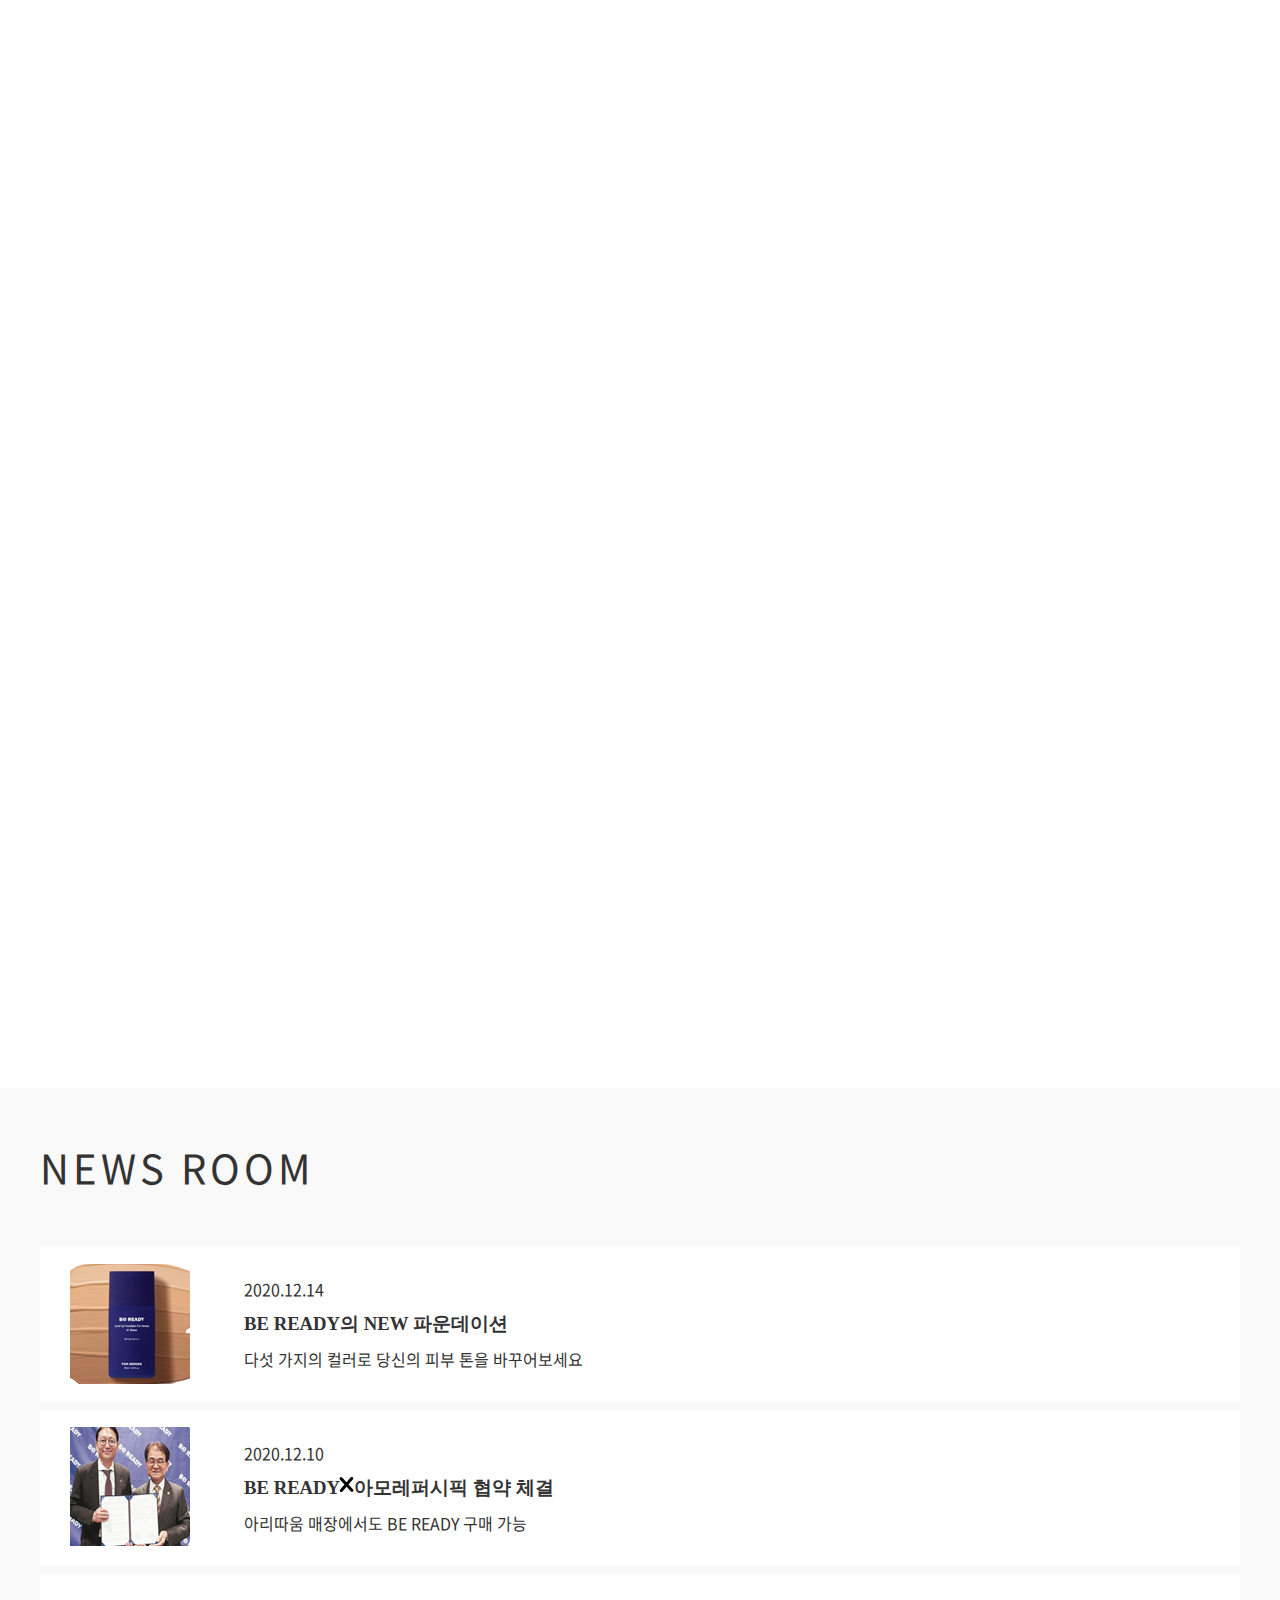
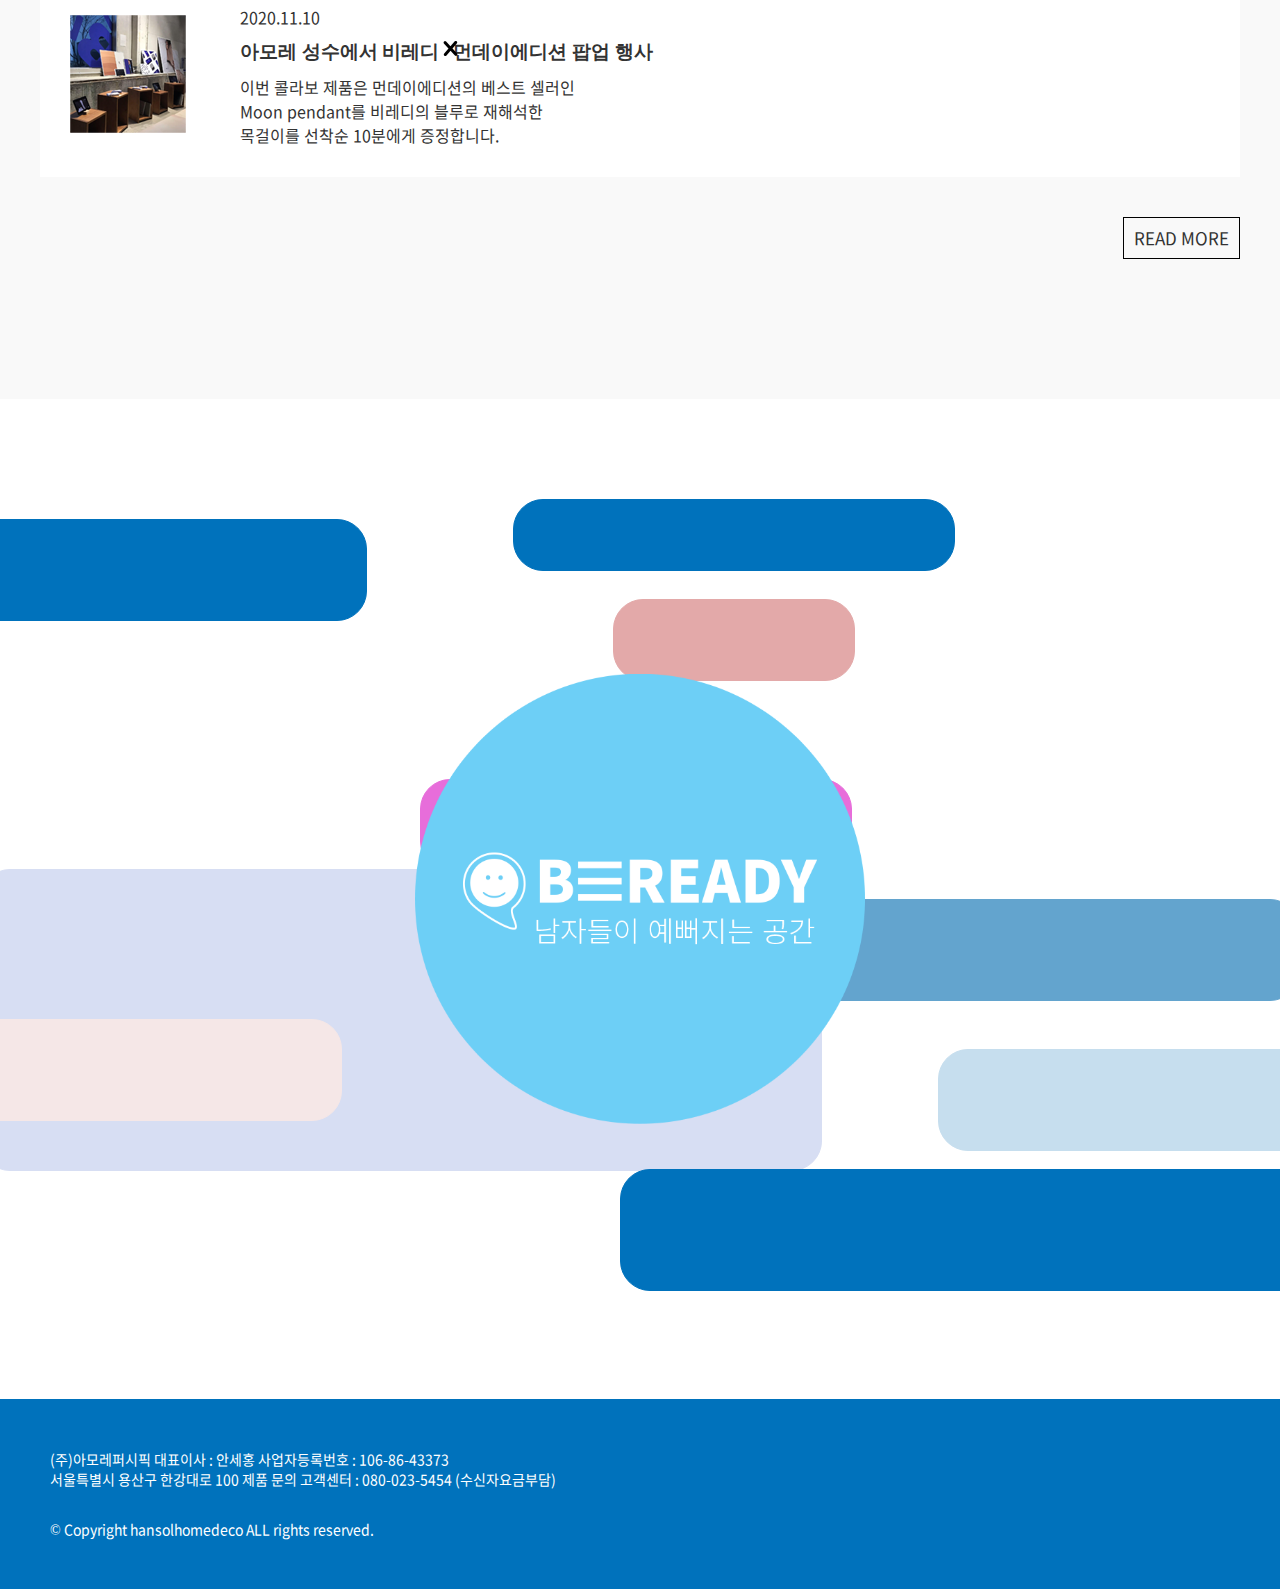
==== commit 7eacf836: "Update index.html" ====
--- a/index.html
+++ b/index.html
@@ -102,7 +102,7 @@
                     <!--쿠션-->
                      <li>
                          <div class="con03Img">
-                            <a href="#"><img src="/images/shouhin1.png" alt="쿠션"></a>
+                            <a href="#"><img src="/images/tata/shouhin1.png" alt="쿠션"></a>
                          </div>
                             <!--컨3info-->
                             <div class="con03Info">
@@ -326,4 +326,4 @@
         <!--푸터-->
     </div>
     <!--전체-->
-</body>+</body>
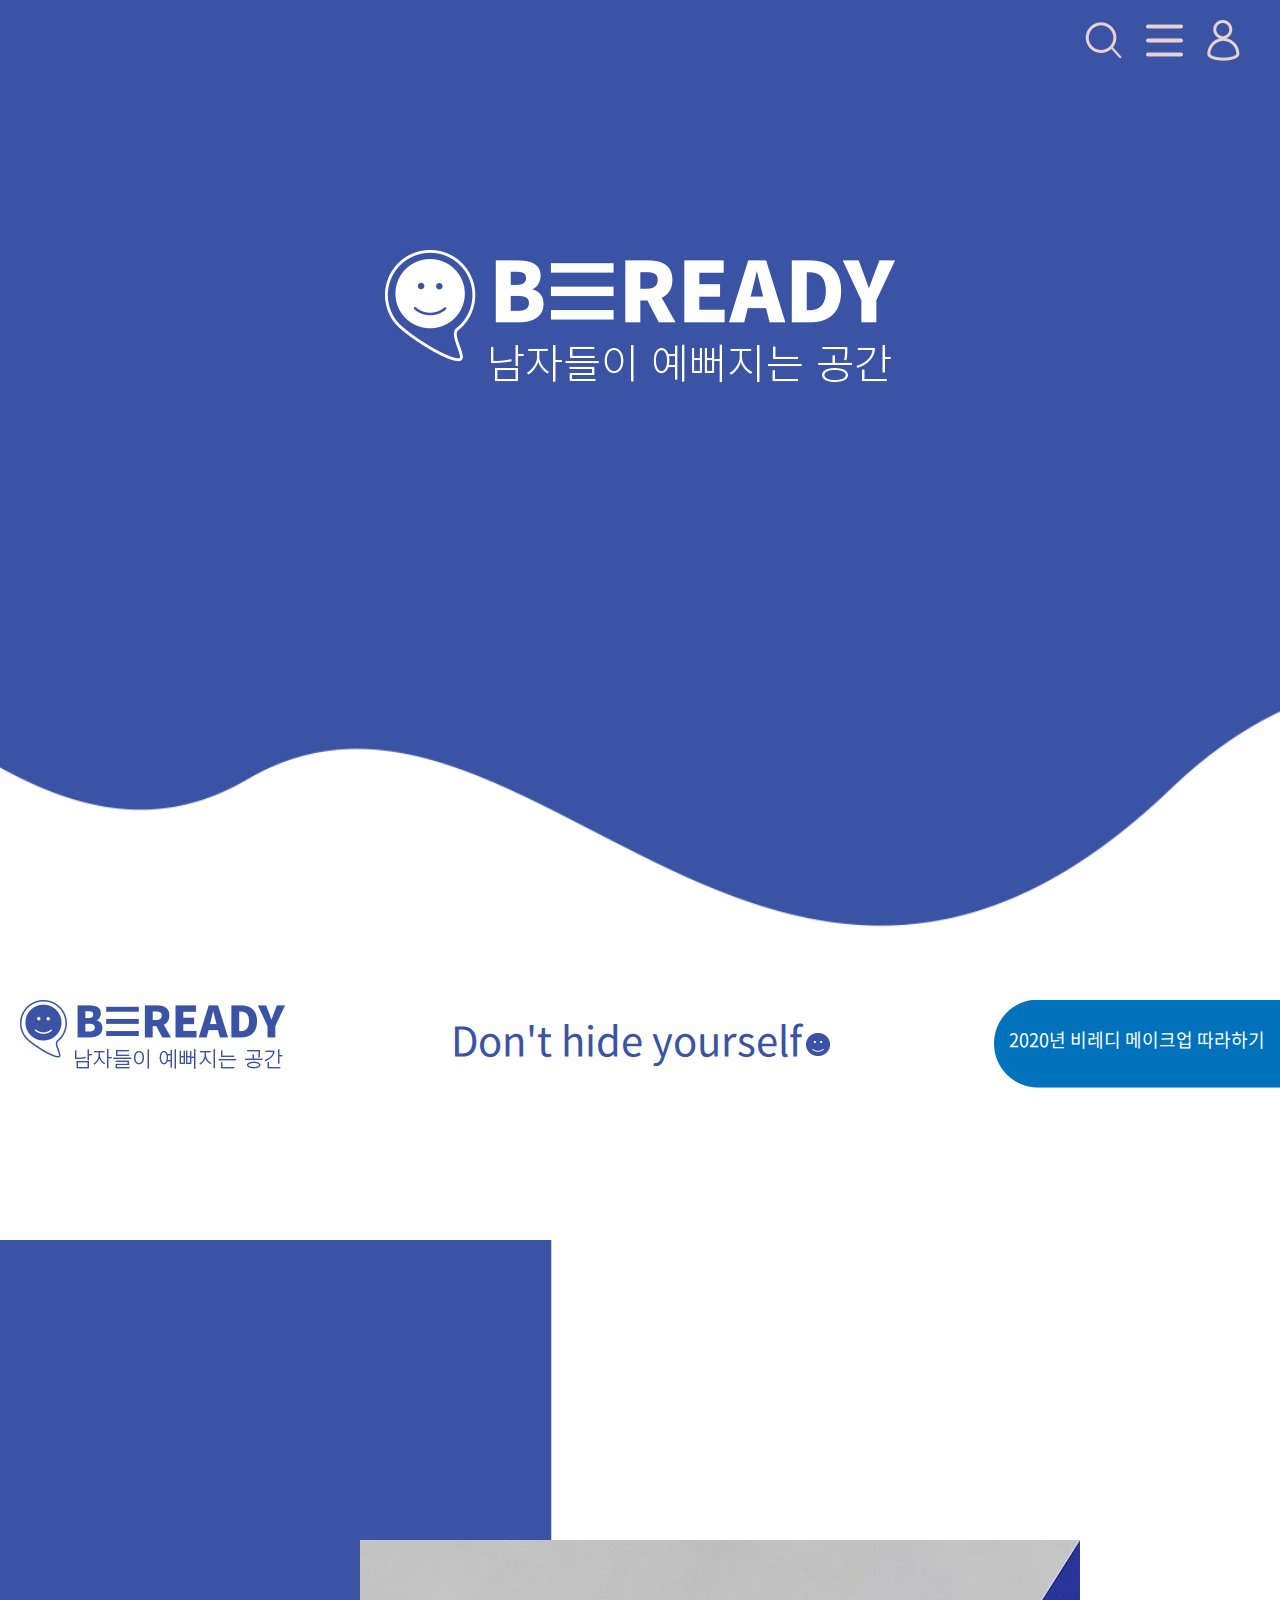
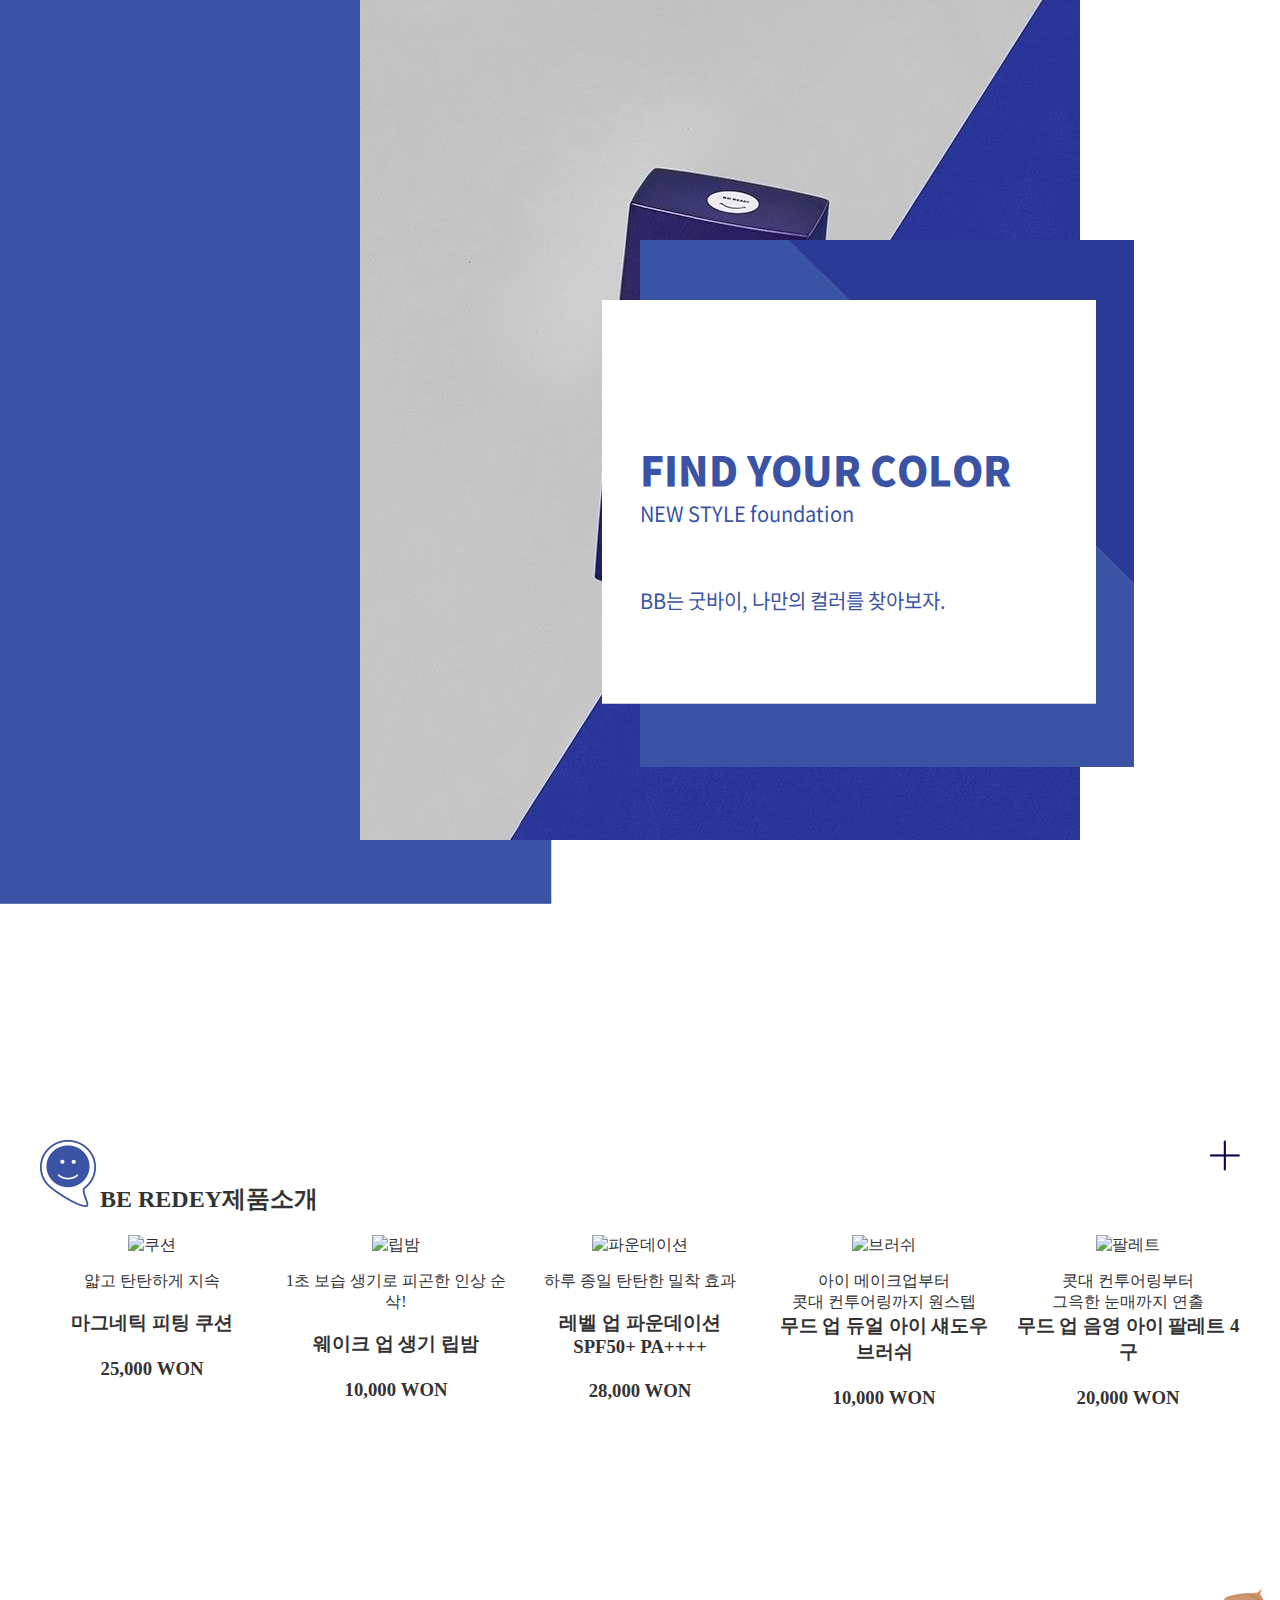
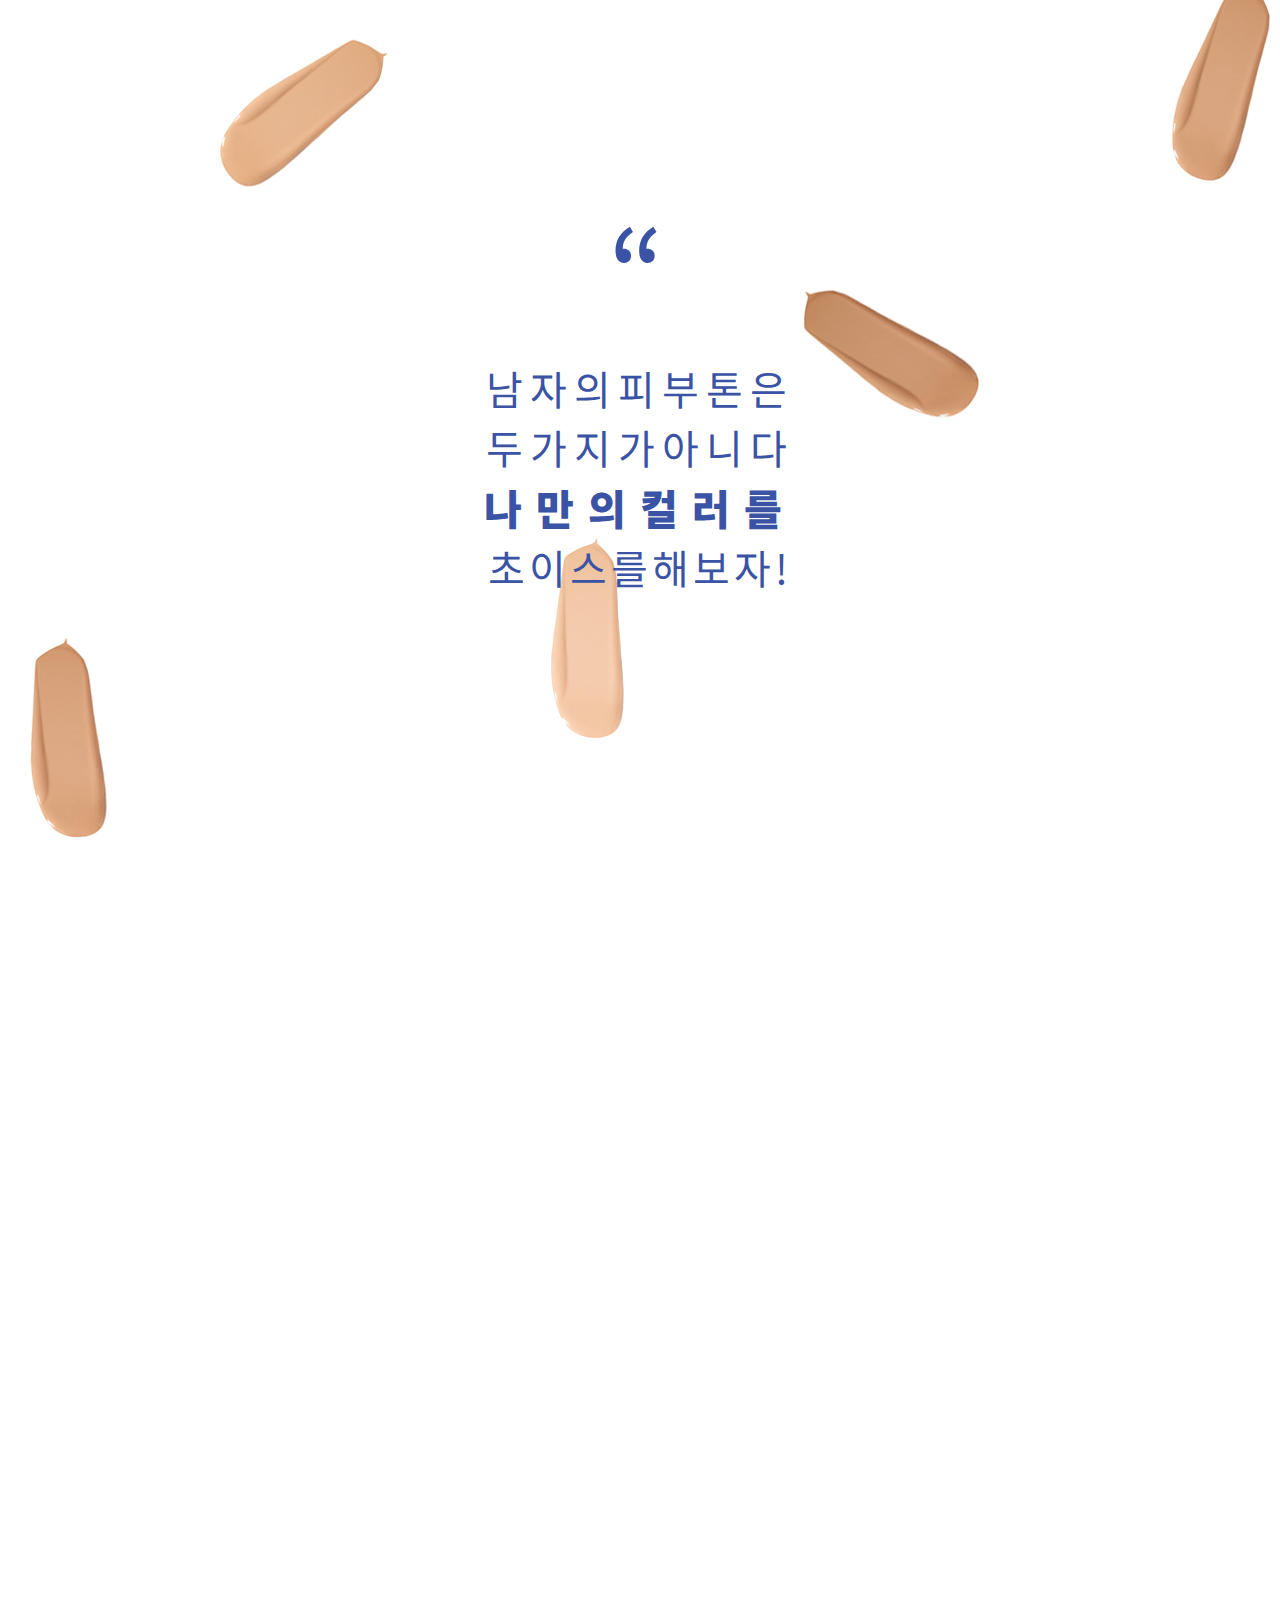
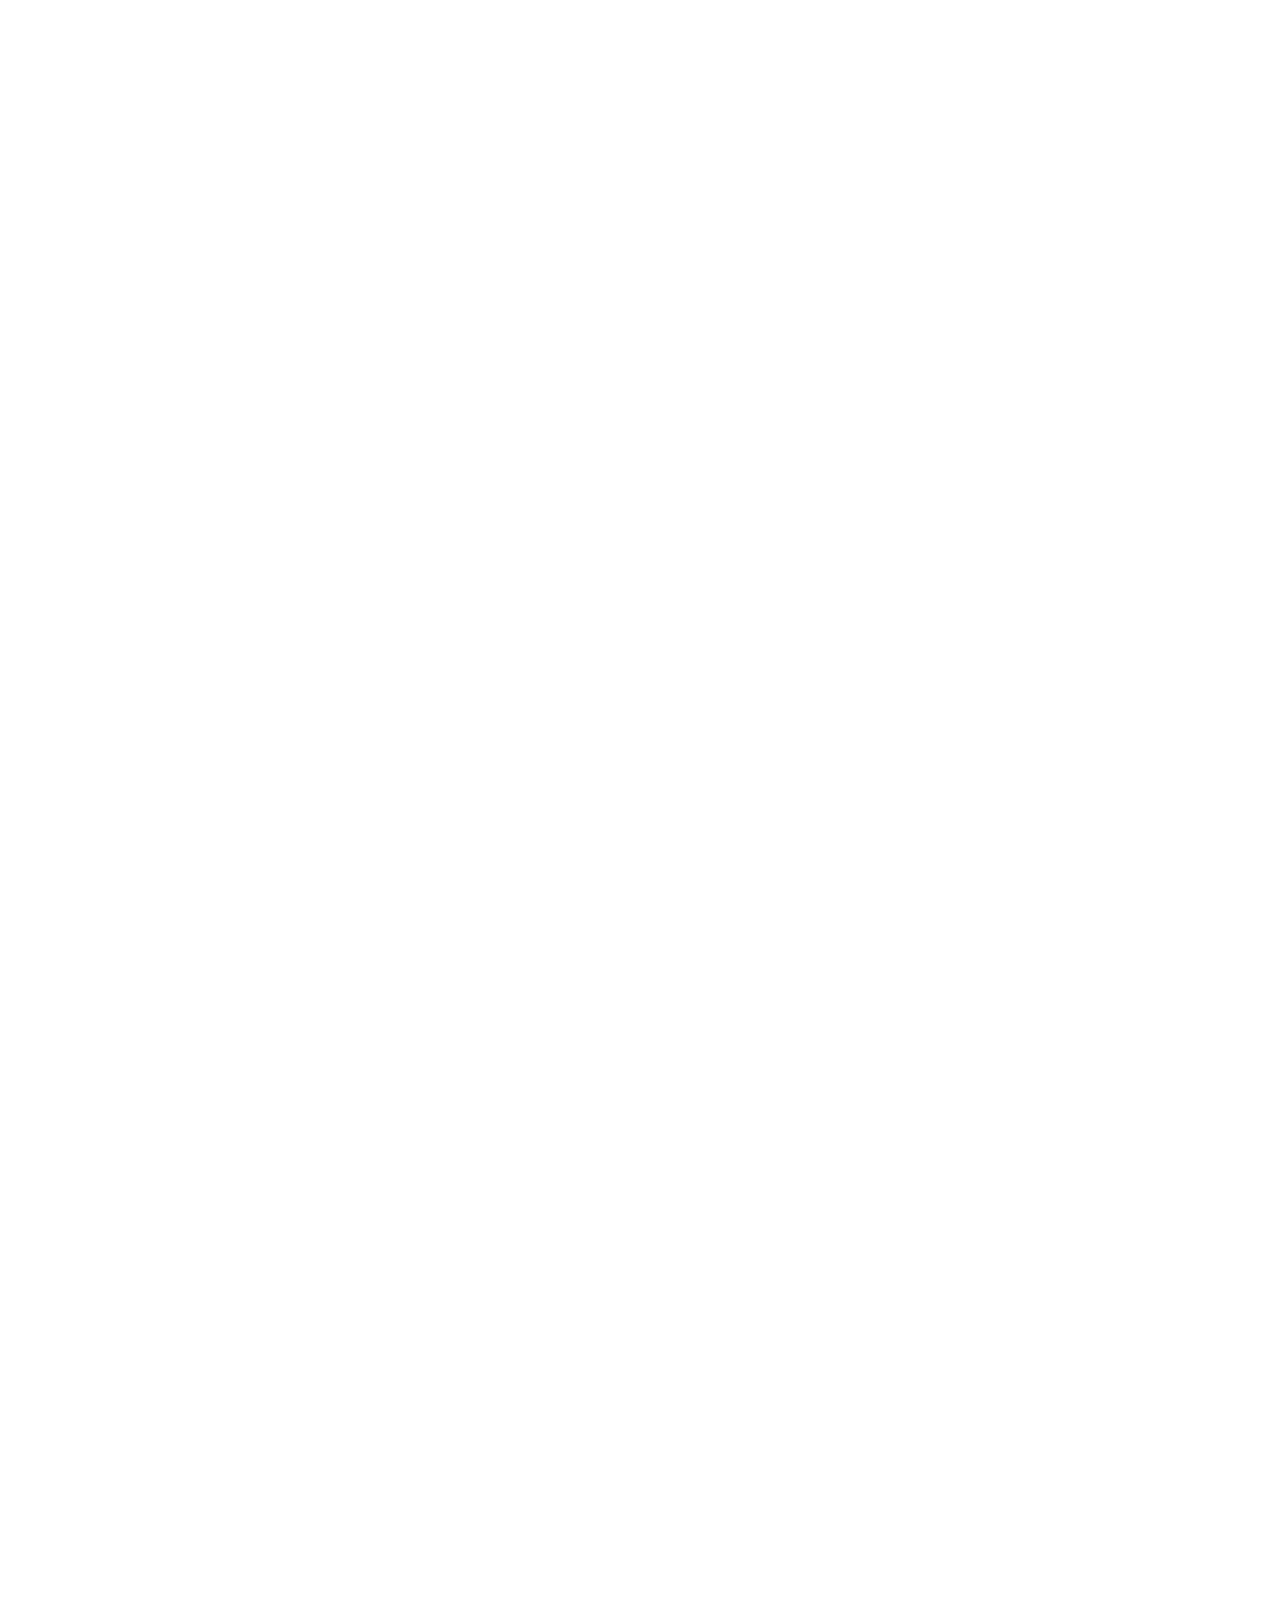
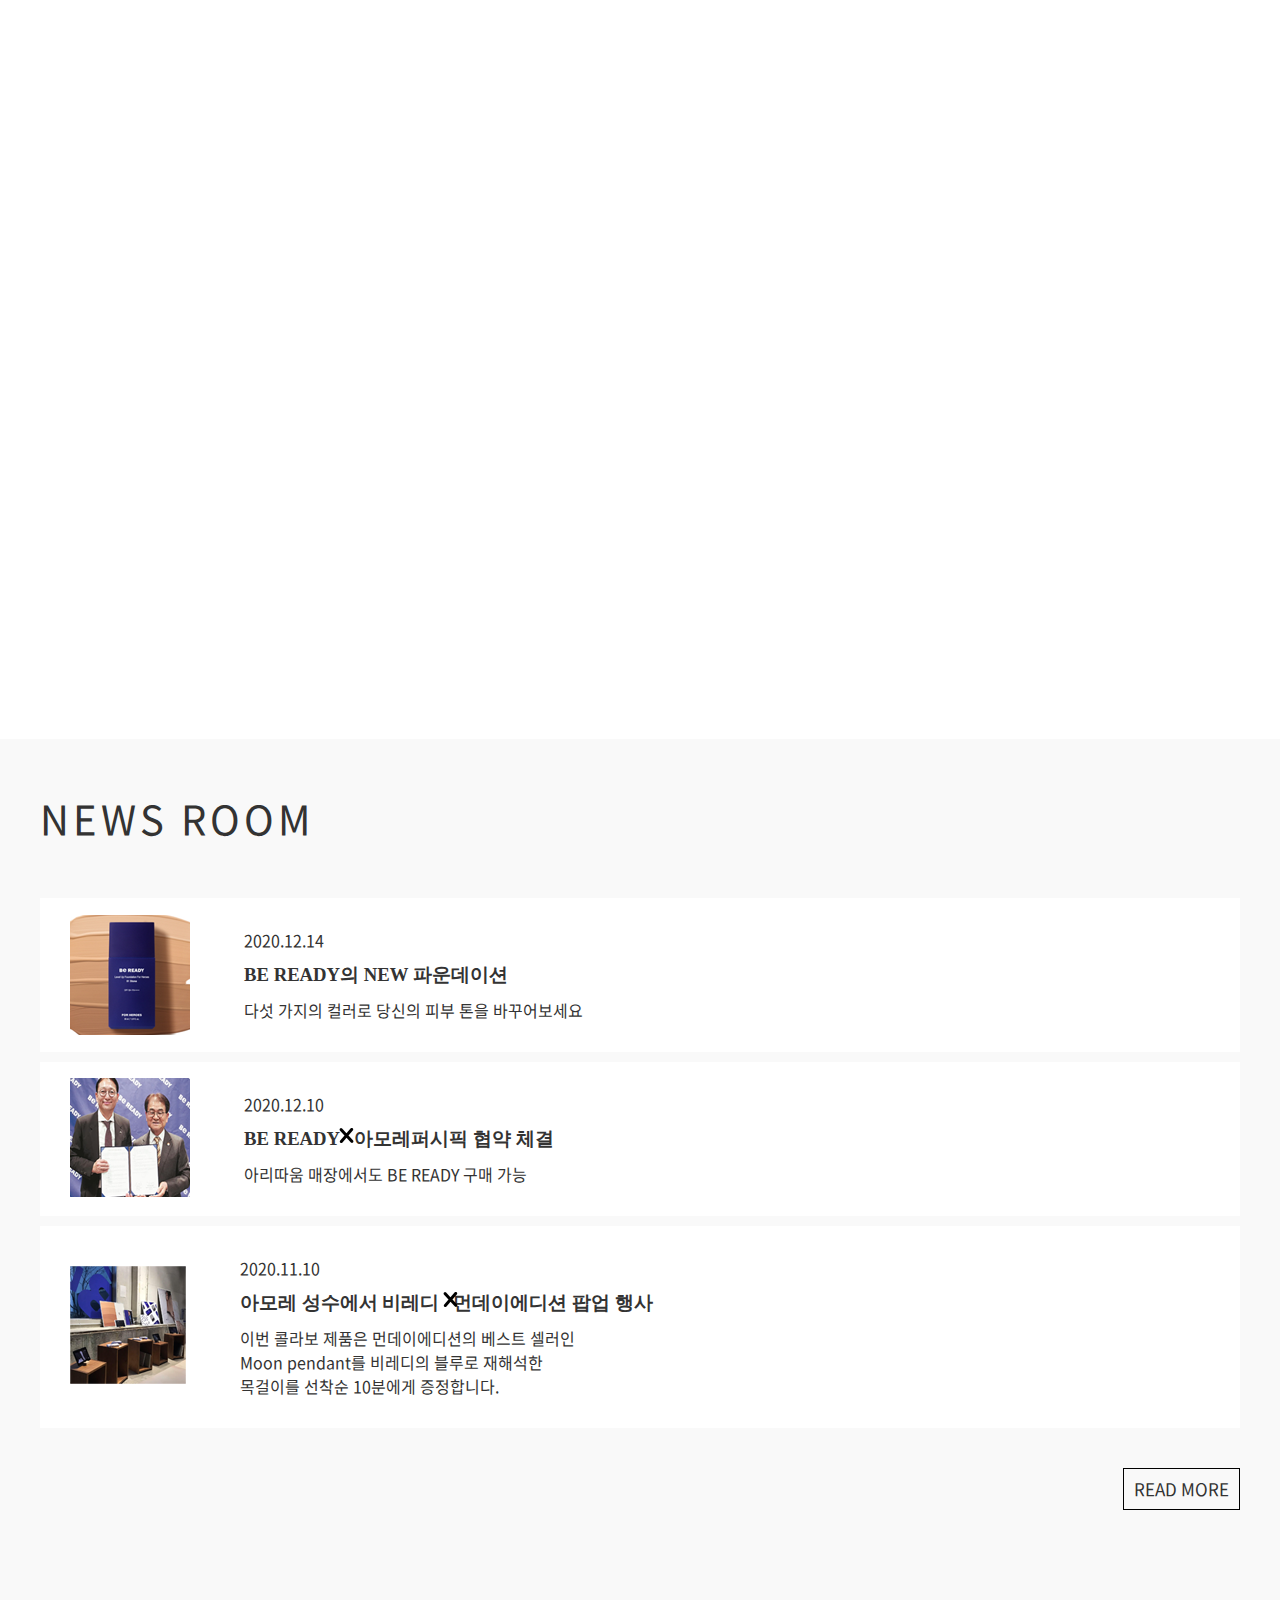
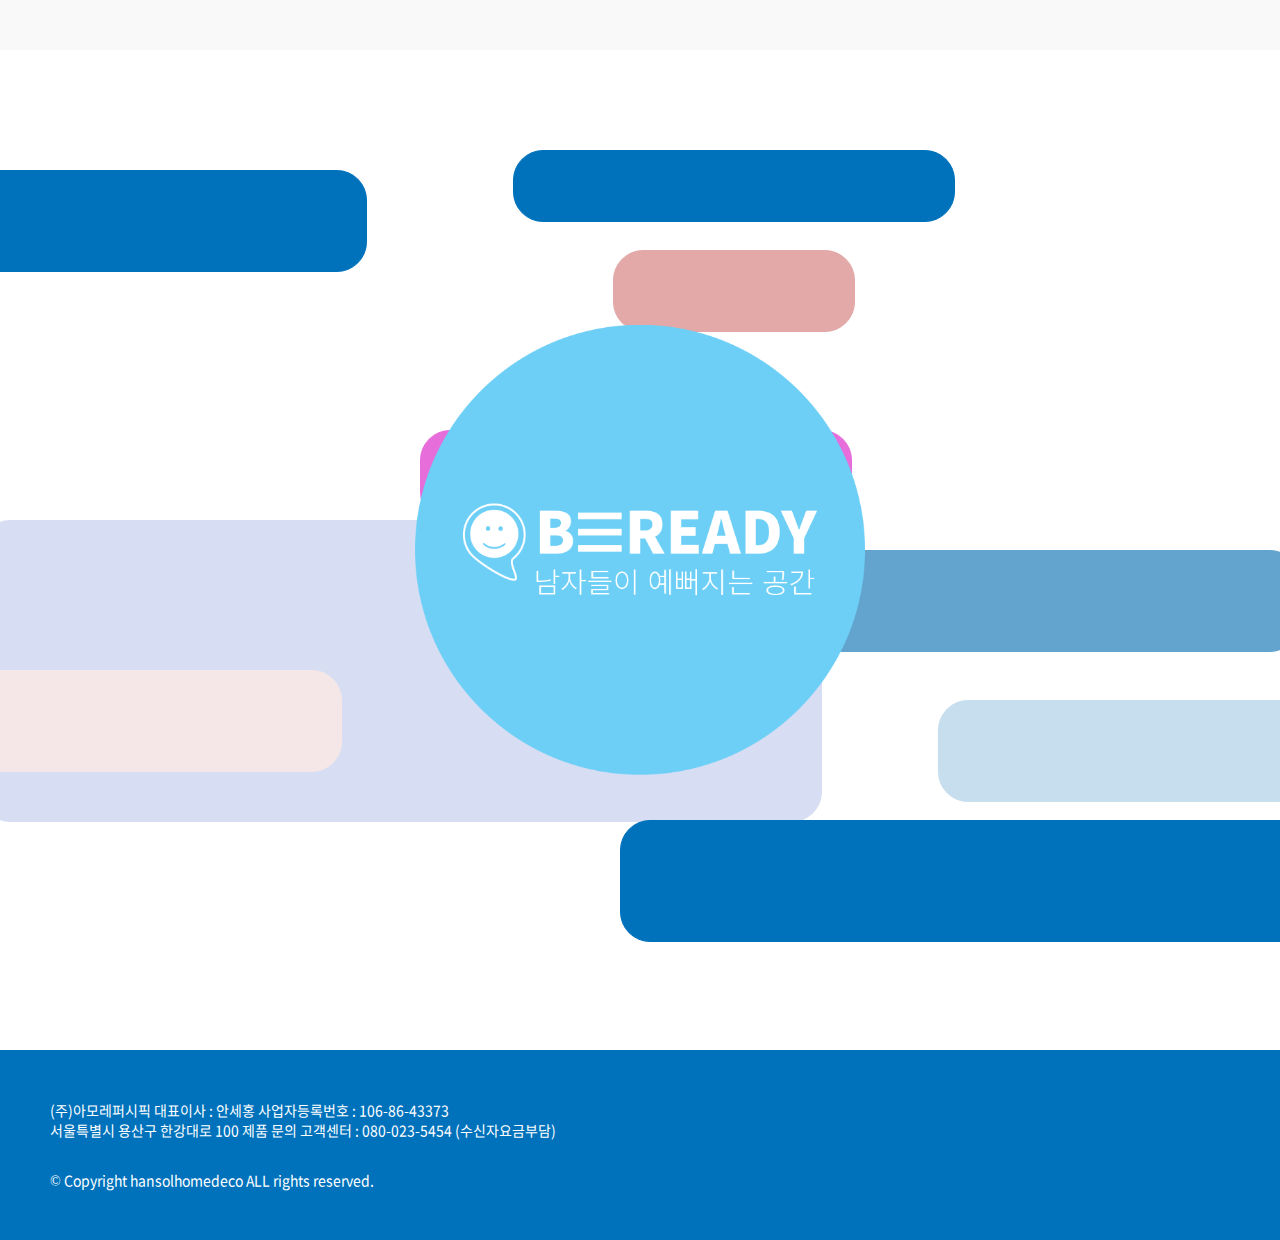
==== commit 6b85e700: "Update index.html" ====
--- a/index.html
+++ b/index.html
@@ -98,11 +98,11 @@
                 </div>
                 <!--더보기-->
                 </div>
-                <ul class="cf imgMom">
+                <ul class="cf imgMom">   
                     <!--쿠션-->
                      <li>
                          <div class="con03Img">
-                            <a href="#"><img src="/images/tata/shouhin1.png" alt="쿠션"></a>
+                            <a href="#"><img src="https://amuro802.github.io/tata/shouhin1" alt="쿠션"></a>
                          </div>
                             <!--컨3info-->
                             <div class="con03Info">
@@ -119,7 +119,7 @@
                     <!--립밤-->
                      <li>
                          <div class="con03Img">
-                            <a href="#"><img src="/images/shouhin2.png" alt="립밤"></a>
+                            <a href="#"><img src="https://amuro802.github.io/tata/shouhin2" alt="립밤"></a>
                          </div>
                             <!--컨3info-->
                             <div class="con03Info">
@@ -136,7 +136,7 @@
                     <!--파운데이션-->
                      <li>
                          <div class="con03Img">
-                            <img src="/images/shouhin3.png" alt="파운데이션">
+                            <img src="https://amuro802.github.io/tata/shouhin3" alt="파운데이션">
                          </div>
                             <!--컨3info-->
                             <div class="con03Info">
@@ -155,7 +155,7 @@
                      <!--브러쉬-->
                      <li>
                          <div class="con03Img">
-                            <img src="/images/shouhin4.png" alt="브러쉬">
+                            <img src="https://amuro802.github.io.tata/shouhin4" alt="브러쉬">
                          </div>
                             <!--컨3info-->
                             <div class="con03Info">
@@ -175,7 +175,7 @@
                     <!--팔레트-->
                      <li>
                          <div class="con03Img">
-                            <a href="#"><img src="/images/shouhin5.png" alt="팔레트"></a>
+                            <a href="#"><img src="https://amuro802.github.io.tata/shouhin5" alt="팔레트"></a>
                          </div>
                             <!--컨3info-->
                             <div class="con03Info">
